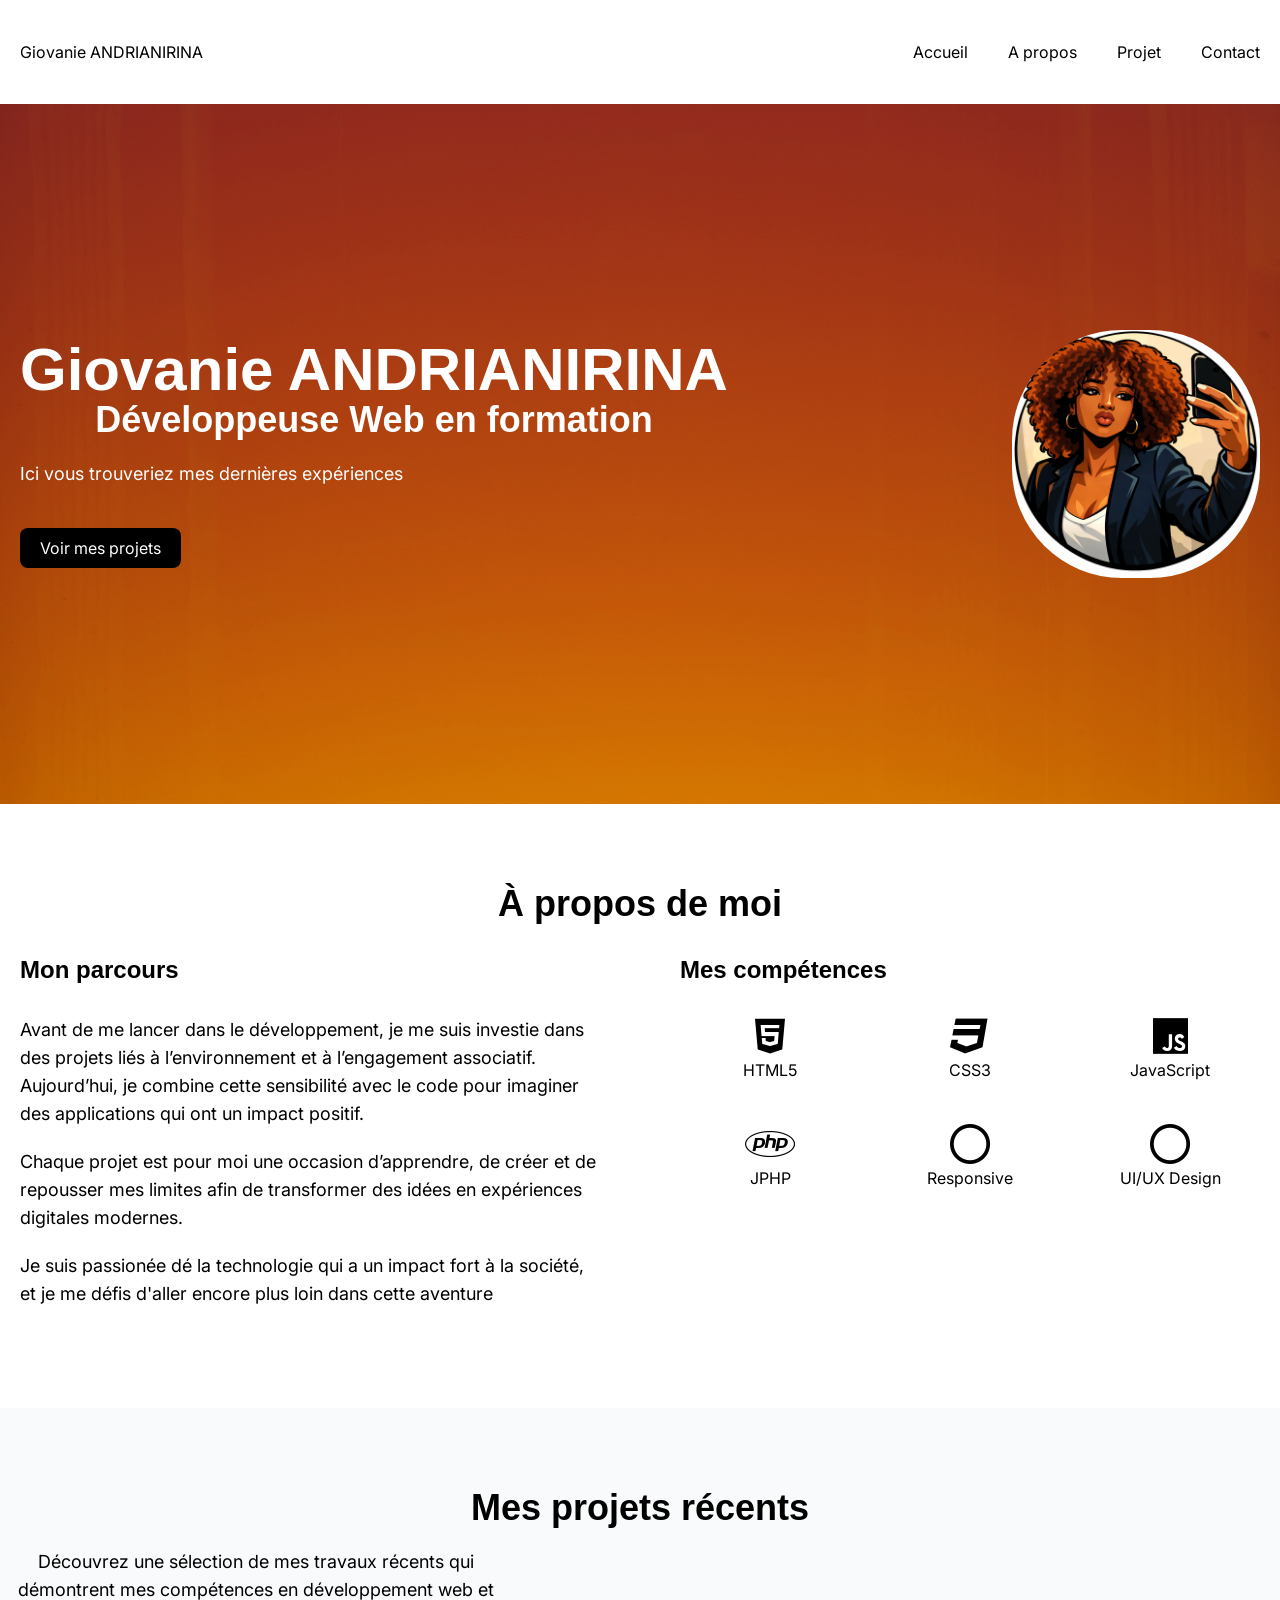
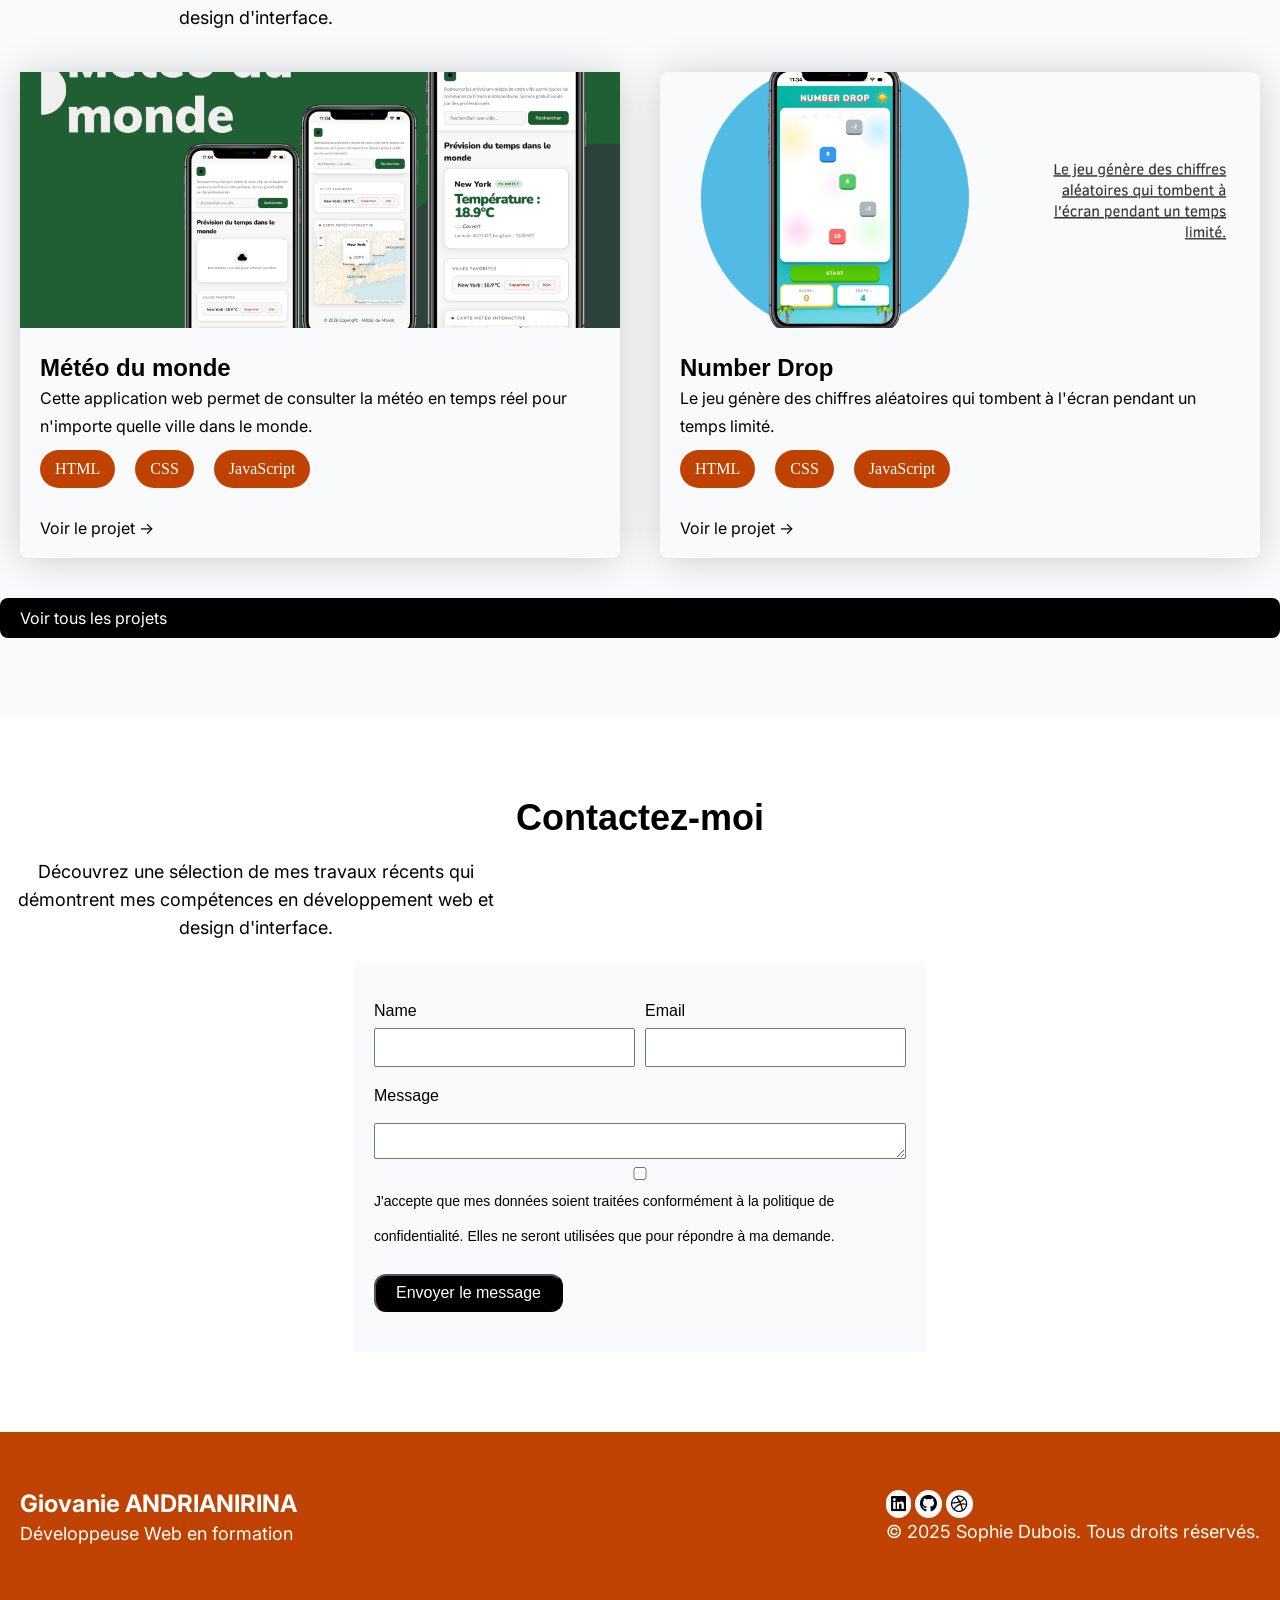
==== index.html @ 7229b782 "fix: done" ====
<!DOCTYPE html>
<html lang="en">
<head>
    <meta charset="UTF-8">
    <meta name="viewport" content="width=device-width, initial-scale=1.0">
    <title>Portfolio</title>
    <link rel="stylesheet" href="https://cdnjs.cloudflare.com/ajax/libs/font-awesome/6.5.0/css/all.min.css">
    <link rel="stylesheet" href="CSS/style.css">
    <link rel="preconnect" href="https://fonts.googleapis.com">
    <link rel="preconnect" href="https://fonts.gstatic.com" crossorigin>
    <link href="https://fonts.googleapis.com/css2?family=Archivo:ital,wght@0,100..900;1,100..900&family=Arimo:ital,wght@0,400..700;1,400..700&family=Crimson+Text:ital,wght@0,400;0,600;0,700;1,400;1,600;1,700&family=Inter:ital,opsz,wght@0,14..32,100..900;1,14..32,100..900&family=Montserrat:ital,wght@0,100..900;1,100..900&family=Open+Sans:ital,wght@0,300..800;1,300..800&family=Permanent+Marker&family=Prata&family=Raleway:ital,wght@0,100..900;1,100..900&family=Roboto+Mono:ital,wght@0,100..700;1,100..700&family=Roboto:ital,wght@0,100..900;1,100..900&family=Shrikhand&family=Supermercado+One&family=Zen+Dots&display=swap" rel="stylesheet">
</head>
<body>
    <header>
        <div>
            <a href="/">
                Giovanie ANDRIANIRINA
            </a>
            <nav>
                <ul>
                    <li><a href="#">Accueil</a></li>
                    <li><a href="#">A propos</a></li>
                    <li><a href="#">Projet</a></li>
                    <li><a href="#">Contact</a></li>
                </ul>
            </nav>
               <i id="burgerMenu" class="fa-solid fa-bars"></i>

        </div>

    </header>
    <main>
        <section id="section1">
            <div class="secdiv1">
                <div>
                    <h1>Giovanie ANDRIANIRINA</h1>
                    <h2>Développeuse Web en formation</h2>
                    <p>Ici vous trouveriez mes dernières expériences</p>
                    <a class="btn" href="#">Voir mes projets</a>
                </div>
                <img src="img/profilok.png" alt="profil">
            </div>
        </section>
        <section id="section2">
            <h2>À propos de moi</h2>
            <div class="divsec2">
                <div class="divsec200">
                    <h3>Mon parcours</h3>
                    <p>Avant de me lancer dans le développement, je me suis investie dans des projets liés à l’environnement et à l’engagement associatif. Aujourd’hui, je combine cette sensibilité avec le code pour imaginer des applications qui ont un impact positif. </p>

                    <p>Chaque projet est pour moi une occasion d’apprendre, de créer et de repousser mes limites afin de transformer des idées en expériences digitales modernes.</p>

                    <p>Je suis passionée dé la technologie qui a un impact fort à la société, et je me défis d'aller encore plus loin dans cette aventure</p>   
                </div>
                <div class="divsec22">

                    <h3>Mes compétences</h3>
                    <div class="divsec20">
                        <article>
                            <i class="fa-brands fa-html5"></i>
                            <p>HTML5</p>
                        </article>
                        <article>
                            <i class="fa-brands fa-css3"></i>
                            <p>CSS3</p>
                        </article>
                        <article>
                            <i class="fa-brands fa-js"></i>
                             <p>JavaScript</p>
                        </article>
                    </div>
                    <div class="divsec21">
                        <article>
                            <i class="fa-brands fa-php"></i>
                            <p>JPHP</p>
                        </article>
                        <article>
                              <i class="fa-regular fa-circle"></i>
                            <p>Responsive</p>
                        </article>
                        <article>
                            <i class="fa-regular fa-circle"></i>
                            <p>UI/UX Design</p>

                        </article>
                    </div>
                </div>

            </div>
        </section>
        <section id="section3">
            <div class="secdiv3">
                <h2>Mes projets récents</h2>
                <p class="psec">Découvrez une sélection de mes travaux récents qui démontrent mes
                compétences en développement web et design d'interface.</p>
                <div class="secdiv30">
    
                    <article>
                        <img src="img/meteo.png" alt="meteo">
                        <div>
                            <h3>Météo du monde</h3>
                            <p>Cette application web permet de consulter la météo en temps réel pour n'importe quelle ville dans le monde.</p>
                            <ul>
                                <li>HTML</li>
                                <li>CSS</li>
                                <li>JavaScript</li>
                            </ul>
                            <a href="#">Voir le projet →</a>
                        </div>
                    </article>
                    <article>
                        <img src="img/numb1-Photoroom.png" alt="numberDrop">
                        <div>
                            <h3>Number Drop</h3>
                            <p>Le jeu génère des chiffres aléatoires qui tombent à l'écran pendant un temps limité.</p>
                            <ul>
                                <li>HTML</li>
                                <li>CSS</li>
                                <li>JavaScript</li>
                            </ul>
                            <a href="#">Voir le projet →</a>
                        </div>
                    </article>
                    <!-- <article>
                        <img src="img/pokedex.png" alt="Pokedex">
                        <div>
                            <h3>Pokedex</h3>
                            <p>L’application permet d’ajouter des Pokémon et d’enregistrer les données localement dans un fichier .txt, avec lecture et écriture de fichiers.</p>
                            <ul>
                                <li>Python</li>
                                <li>TKinter</li>
                            </ul>
                            <a href="#">Voir le projet →</a>
                        </div>
                    </article>
                    <article>
                        <img src="img/Pokedex2-Photoroom.png" alt="Pokedex">
                        <div>
                            <h3>Pokedex</h3>
                            <p>L’application permet d’ajouter des Pokémon et d’enregistrer les données localement dans un fichier .txt, avec lecture et écriture de fichiers. </p>
                            <ul>
                                <li>Python</li>
                                <li>TKinter</li>
                            </ul>
                            <a href="#">Voir le projet →</a>
                        </div>
                    </article> -->
                </div>
                <a class="btn" href="#">Voir tous les projets</a>
            </div>
            
        </section>
        <section id="section4">
            <h2>Contactez-moi</h2>
             <p class="psec">Découvrez une sélection de mes travaux récents qui démontrent mes
                compétences en développement web et design d'interface.</p>
             <div class="div500">
                         <form action="#">
                            <div class="div501">
                                <div>
                                    <label for="text">Name</label> <br>
                                    <input type="text">
                                </div>
                                <div class="formAA">
                                    <label for="text">Email</label> <br>
                                    <input type="email">
                                </div>
                            </div>
                            <label for="text">Message</label> <br>
                          <textarea id="demande" name="message"></textarea>
                          <div class="check">
                              <input type="checkbox" id="rgbd">
                              <label for="rgpd">J'accepte que mes données soient traitées conformément à la politique de  
                              confidentialité. Elles ne seront utilisées que pour répondre à ma demande.</label>
  
                          </div>
                          <button class="submit">Envoyer le message</button>
                        </form>
    
                    </div>

        </section>
    </main>
    <footer>
        <div class="footerdiv">
            <div>
                <a href="/">
                    Giovanie ANDRIANIRINA
                </a>
                <p>Développeuse Web en formation</p>
                
            </div>
            <div>
                <div class="idiv">
                    <i class="fa-brands fa-linkedin"></i>
                    <i class="fa-brands fa-github"></i>
                    <i class="fa-brands fa-dribbble"></i>
                </div>
                <div>
                    <p>© 2025 Sophie Dubois. Tous droits réservés.</p>
                </div>
            </div>
        </div>    

    </footer>
</body>
</html>
---- CSS/style.css ----
*{
    margin: 0;
    scroll-behavior: smooth;
}

/* GENERALITE */
:root{
    --color1:#FFFFFF;
    --color2:#000000;
    --color3:#bf4200;
    --color4: #F9FAFB;
}
#burgerMenu{
    display: none;
}
a{
    text-decoration: none;
    color: var(--color2);
    
}
a:hover{
    color: var(--color3);
}
li{
    list-style: none;
}
p,a{
    font-family: "inter", sans-serif;

}
h1,h2,h3,label{
    font-family:"Playfair Display",sans-serif ;

}
label{
    font-size: 16px;
}
h1{
font-weight: 700;
font-style: Bold;
font-size: 60px;
line-height: 60px;
color: var(--color1);

}
h2{
font-weight: 700;
font-style: Bold;
font-size: 36px;
line-height: 40px;
text-align: center;

}
p{
    font-weight: 400;
    font-style: Regular;
    font-size: 18px;
    line-height: 28px;
}
i{
    font-size: 40px;
    /* padding-left: 20px; */
}
h3{
font-weight: 600;
font-style: SemiBold;
font-size: 24px;
line-height: 32px;

}
ul{
    padding-left: 0;
}
    .btn{
        color: var(--color1);
        background-color: var(--color2);
        padding: 10px;
        padding-left: 20px;
        padding-right: 20px;
        border-radius: 8px;
        display: block;
        place-self: center;
        margin-top: 20px;
        &:hover{
            background-color: var(--color1);
            color: var(--color2);
        }
    }
    .psec{
        padding-top: 20px;
        width: 40%;
        place-self: center;
        padding-bottom: 20px;
        text-align: center;
    }
         .submit{
                    display: inline-block;               
                    font-weight: 400;
                    font-style: Regular;
                    font-size: 16px;
                    line-height: 24px;
                    margin-top: 20px;
                    padding-top: 5px;
                    padding-bottom: 5px;
                    padding-left: 20px;
                    padding-right: 20px;  
                    background-color: var(--color2);
                    color: var(--color1);
                    place-self: flex-start;
                    border-radius: 12px;
                    &:hover {
                        background-color: var(--color3);
                        color: var(--color1);
                        }
                }
            
/* HEADER */
header{
    background-color: var(--color1);
      position: sticky;
        top:0;

    div{
        max-width: 1536px;
        margin: auto;
        height: 64px;
        display: flex;
        justify-content: space-between;
        overflow-x: hidden;
        align-items: center;
        padding: 20px;
        h2{
            color: var(--color1);
        }
        p{
                color: var(--color1);
        }

    }

    nav ul{
        display: flex;
        gap: 40px;
    }

}

/* SECTION 1 */
#section1{
    background-image:linear-gradient(rgba(36, 36, 178, 0.164), rgba(0, 0, 1, 0.091)),url(../img/pexels-enginakyurt-7415261.jpg);
    background-repeat: no-repeat;
    background-size: cover;
    width: 100%;
    height: 700px;
    align-content: center;

    .secdiv1{
        max-width: 1536px;
        margin: auto;
        display: flex;
        flex-wrap: wrap;
        justify-content: space-between;
        align-items: center;
        padding: 20px;
        h2{
            padding-bottom: 20px;
            color: var(--color1);
        }
        p{
            padding-bottom: 20px;
            color: var(--color1);
        }
        .btn{
            display: inline-block;
        }
        img{
            width: 248px;
            height: 248px;
            object-fit: cover;
            border-radius: 110px;
            border-color: var(--color1);

        }
    }
    
}

/* SECTION 2 */
#section2{
    max-width: 1536px;
    margin: auto;
    padding: 20px;
    padding-top: 80px;
    padding-bottom: 80px;
     h2{
        padding-bottom: 30px;
    }
     .divsec200{
        h3{
            padding-bottom: 30px;
        }
        p{
            padding-bottom: 20px;

        }
    }
}
.divsec2{
    display: grid;
    grid-template-columns: 1fr 1fr;
    gap: 80px;
    h3{
        padding-bottom: 30px;
    }
    .divsec20, .divsec21{
       display: grid;
       grid-template-columns: 1fr 1fr 1fr;
       gap: 20px;
       padding-bottom: 40px;
       article{
        text-align-last: center;
       }
         
         p{
            font-size: 16px;
      
        }
    }
}

/* SECTION 3 */
#section3{
    background-color: var(--color4);
    .secdiv3{
        max-width: 1536px;
        margin: auto;
        padding-top: 80px;
        padding-bottom: 80px;

    }

    
    .secdiv30{
        display: grid;
        grid-template-columns: 1fr 1fr;
        padding-top: 30px;
        gap: 40px;
        padding: 20px;
        article{
            background-color: var(--color4);
             /* height: 480px; */
            box-shadow: 0px 2px 40px -2px rgba(0, 0, 0, 20%);;
            border-radius: 8px;
            
            
            img{
                width: 100%; 
                height: 256px;
                object-fit: cover;
            }
            div{
                padding: 20px;
                p{
                    font-size: 16px;
                }
                ul{
                    display: flex;
                    flex-wrap: wrap;
                   gap: 20px;
                   margin-bottom: 30px;
                   margin-top: 10px;
                   
                   li{
                    border-radius: 25px;
                    background-color: var(--color3);
                    color: var(--color1);
                    padding: 10px;
                    padding-left: 15px;
                    padding-right: 15px;

                   }
                }
            }
        }

    }

}

/* SECTION4 */
#section4{
    max-width: 1536px;
    margin: auto;
    padding: 80px 0 ;
     .div500{
         form{
                background-color: var(--color4);
                padding: 40px 20px 40px 20px;
                max-width: 572px;
                margin: auto;
                display: grid;
                width: 100%;
                box-sizing: border-box;
                input{
                    width: 100%;
                    padding: 10px;
                    box-sizing: border-box;
                   margin-top: 8px;
                }
                .div501{
                   display: grid;
                   grid-template-columns: 1fr 1fr;
                    gap: 10px;
                    padding-bottom: 20px;
                }
                .check{
                    height: fit-content;
                    display: block;
    
                }
                .check label {
                    color:var(--color2);
                    font-size: 14px;
                    margin-bottom: 12px;
                    line-height: 35px;
                 }
            }
       
}}
/* FOOTER */
footer{
    background-color: var(--color3);
    height: 172px;
    align-content: center;
    .footerdiv{
        max-width:1536px ;
        margin: auto;
        display: flex;
        justify-content: space-between;
        align-items: center;
        padding: 20px;

        a{
        font-weight: 700;
        font-style: Bold;
        font-size: 24px;
        line-height: 32px;
        letter-spacing: 0%;
        color: var(--color1);

        }
        p{
            color: var(--color1);
        }
        .idiv{
            justify-self: end;
            i{
                font-size: 17.077499389648438px;
                border-color: var(--color3);
                background-color: var(--color4);
                padding: 5px;
                border-radius: 40px;
            }

        }

    }
}

/* RESPONSIVE PAGE 1 */
@media screen and (max-width:767px) {
    body{
        header{
            #burgerMenu{
                display: block;
                font-size: 20px;
            }
            nav ul{
                display: none;
            }

        }
        main{
            #section2{
                .divsec2{
                    display: grid;
                    grid-template-columns: 1fr;
                }

            }
        }
      

        
    }
}
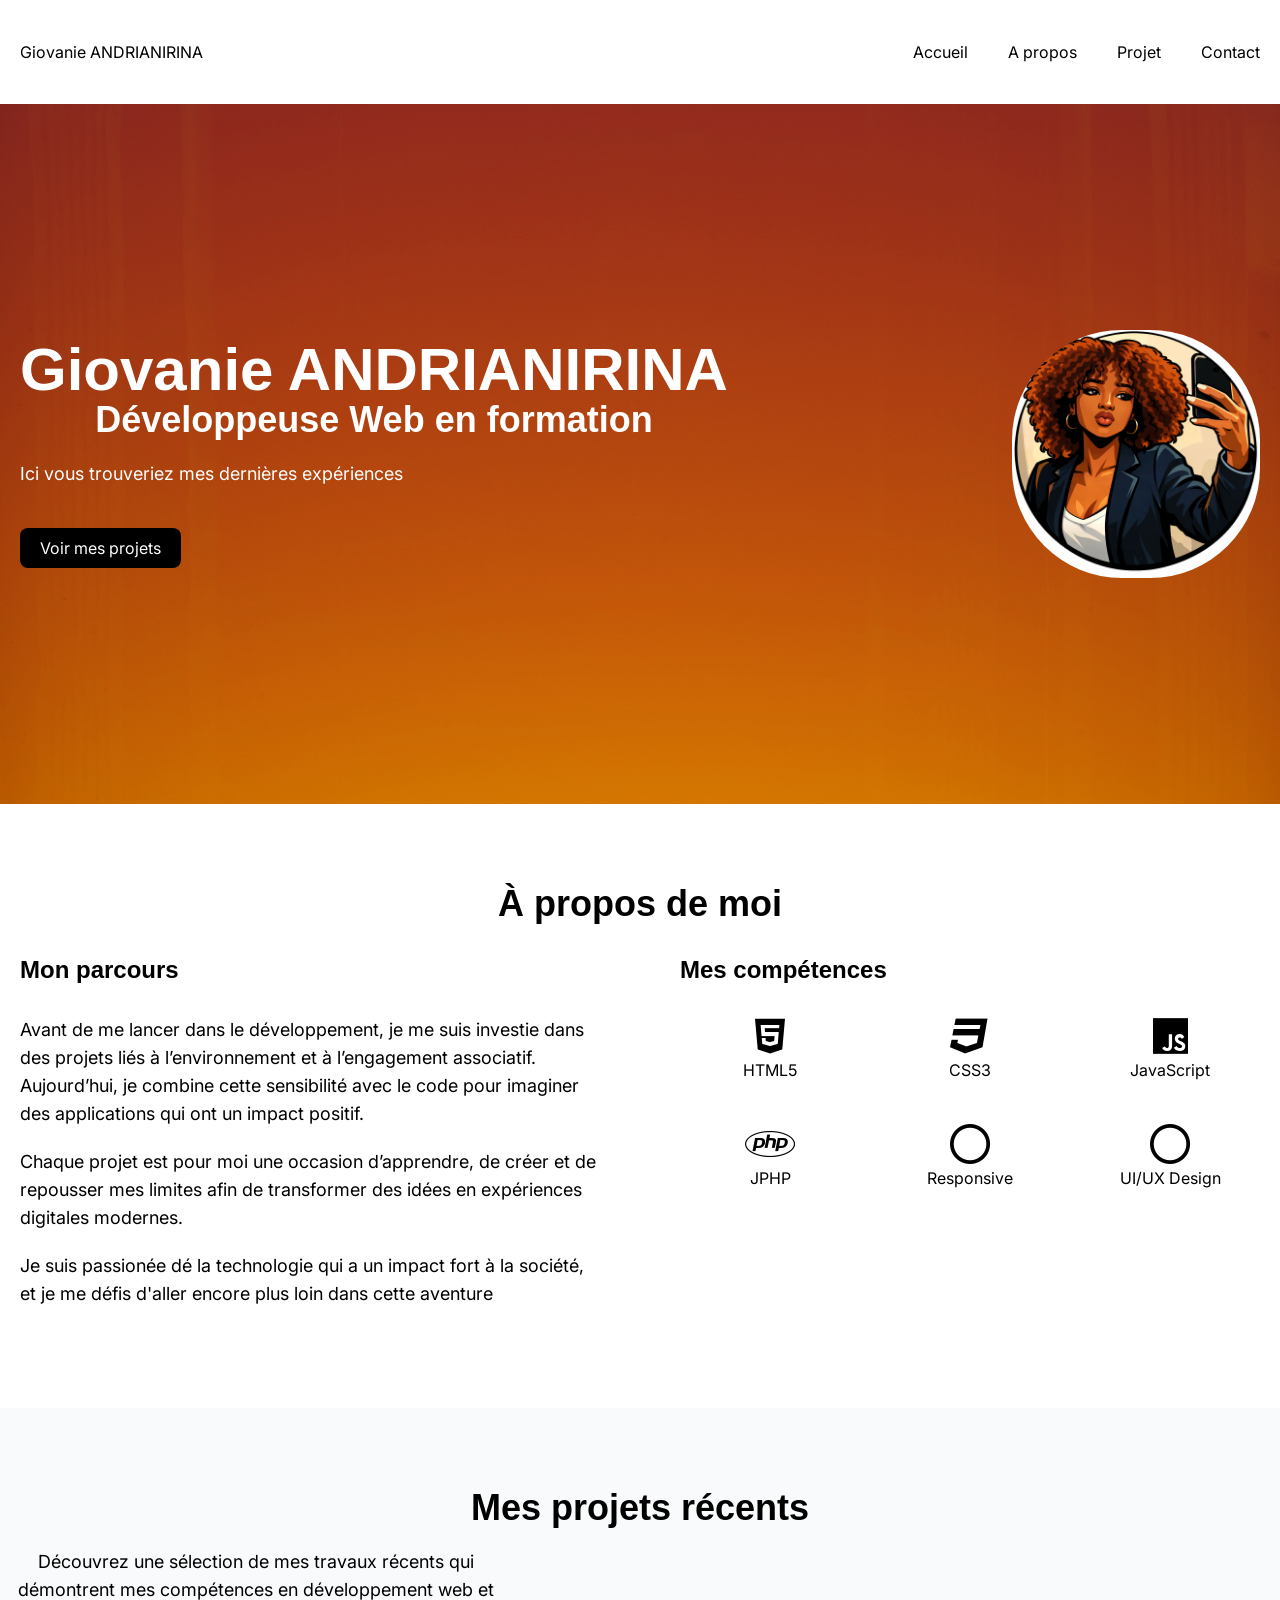
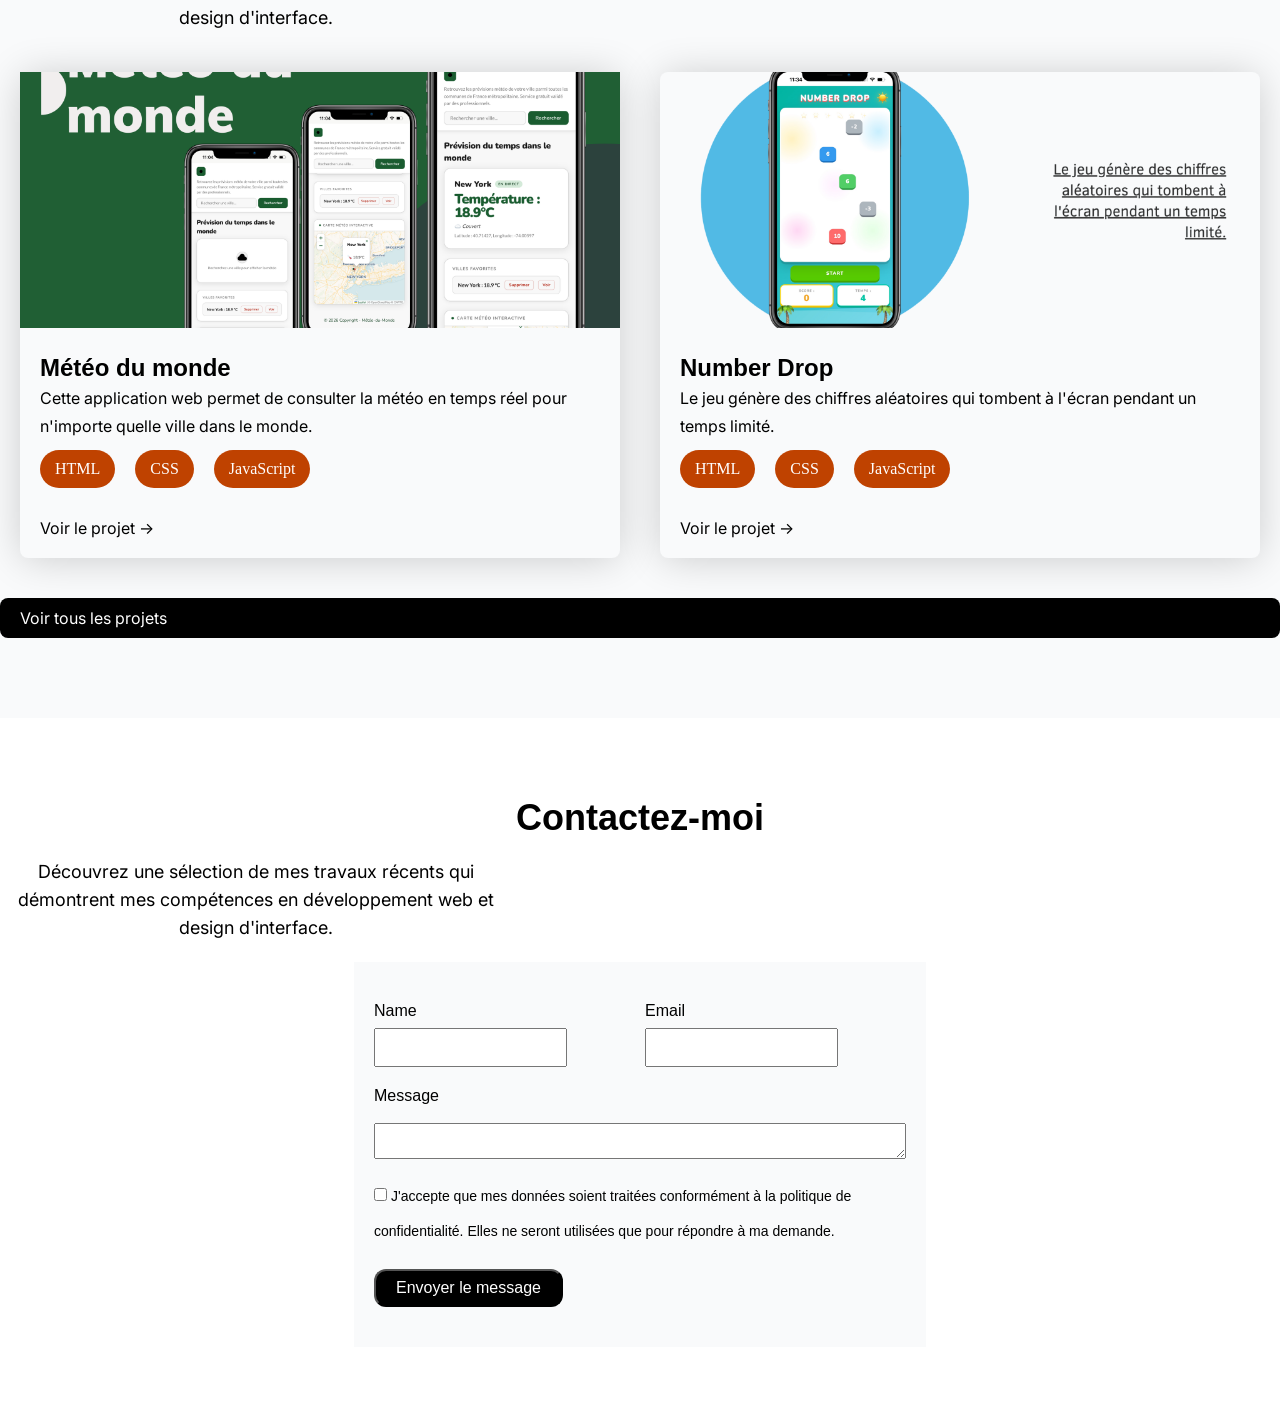
==== commit bc354804: "fix:done" ====
--- a/index.html
+++ b/index.html
@@ -18,10 +18,10 @@
             </a>
             <nav>
                 <ul>
-                    <li><a href="#">Accueil</a></li>
-                    <li><a href="#">A propos</a></li>
-                    <li><a href="#">Projet</a></li>
-                    <li><a href="#">Contact</a></li>
+                    <li><a href="/">Accueil</a></li>
+                    <li><a href="about.html">A propos</a></li>
+                    <li><a href="projects.html">Projet</a></li>
+                    <li><a href="contact.html">Contact</a></li>
                 </ul>
             </nav>
                <i id="burgerMenu" class="fa-solid fa-bars"></i>
@@ -181,27 +181,6 @@
 
         </section>
     </main>
-    <footer>
-        <div class="footerdiv">
-            <div>
-                <a href="/">
-                    Giovanie ANDRIANIRINA
-                </a>
-                <p>Développeuse Web en formation</p>
-                
-            </div>
-            <div>
-                <div class="idiv">
-                    <i class="fa-brands fa-linkedin"></i>
-                    <i class="fa-brands fa-github"></i>
-                    <i class="fa-brands fa-dribbble"></i>
-                </div>
-                <div>
-                    <p>© 2025 Sophie Dubois. Tous droits réservés.</p>
-                </div>
-            </div>
-        </div>    
-
-    </footer>
+    
 </body>
 </html>
--- a/CSS/style.css
+++ b/CSS/style.css
@@ -111,6 +111,7 @@
                     &:hover {
                         background-color: var(--color3);
                         color: var(--color1);
+                        border-color: var(--color3);
                         }
                 }
             
@@ -153,6 +154,7 @@
     width: 100%;
     height: 700px;
     align-content: center;
+    overflow-x: hidden;
 
     .secdiv1{
         max-width: 1536px;
@@ -192,6 +194,7 @@
     padding: 20px;
     padding-top: 80px;
     padding-bottom: 80px;
+    overflow-x: hidden;
      h2{
         padding-bottom: 30px;
     }
@@ -231,6 +234,7 @@
 /* SECTION 3 */
 #section3{
     background-color: var(--color4);
+    overflow-x: hidden;
     .secdiv3{
         max-width: 1536px;
         margin: auto;
@@ -292,6 +296,7 @@
     max-width: 1536px;
     margin: auto;
     padding: 80px 0 ;
+    overflow-x: hidden;
      .div500{
          form{
                 background-color: var(--color4);
@@ -302,7 +307,7 @@
                 width: 100%;
                 box-sizing: border-box;
                 input{
-                    width: 100%;
+                    width: auto;
                     padding: 10px;
                     box-sizing: border-box;
                    margin-top: 8px;
@@ -316,6 +321,7 @@
                 .check{
                     height: fit-content;
                     display: block;
+                    padding-top: 20px;
     
                 }
                 .check label {
@@ -338,9 +344,10 @@
         display: flex;
         justify-content: space-between;
         align-items: center;
+        flex-wrap: wrap;
         padding: 20px;
 
-        a{
+        .logo{
         font-weight: 700;
         font-style: Bold;
         font-size: 24px;
@@ -354,7 +361,7 @@
         }
         .idiv{
             justify-self: end;
-            i{
+            a > i{
                 font-size: 17.077499389648438px;
                 border-color: var(--color3);
                 background-color: var(--color4);
@@ -369,7 +376,7 @@
 
 /* RESPONSIVE PAGE 1 */
 @media screen and (max-width:767px) {
-    body{
+    
         header{
             #burgerMenu{
                 display: block;
@@ -380,17 +387,58 @@
             }
 
         }
-        main{
-            #section2{
-                .divsec2{
+        
+               #section2 .divsec2{
+                    display: grid;
+                    grid-template-columns: 1fr ;
+                }
+                #section3 {
+                    padding: 0;
+                    .secdiv30{
+                        padding: 0;
+                        display: grid;
+                        grid-template-columns: 1fr ;
+                    
+
+
+                }
+                 h2{
+                    padding: 20px;
+                    justify-self: start;
+                }
+                .psec{
+                    padding: 20px;
+                    width: 90%; 
+                    text-align: justify;
+
+                }
+                .btn{
+                    margin-top: 50px;
+                }
+                }
+                #section4{
+                    h2{
+                        padding: 20px;
+                        justify-self: start;
+                    }
+                .psec{
+                    padding: 20px;
+                    width: 90%; 
+                    text-align: justify;
+                    
+                }
+                
+                .div501{
                     display: grid;
                     grid-template-columns: 1fr;
                 }
-
-            }
-        }
-      
-
-        
-    }
-}+                
+                
+                
+                
+            }
+            .footerdiv{
+                display: grid;
+                grid-template-columns: 1fr;
+            }
+        }
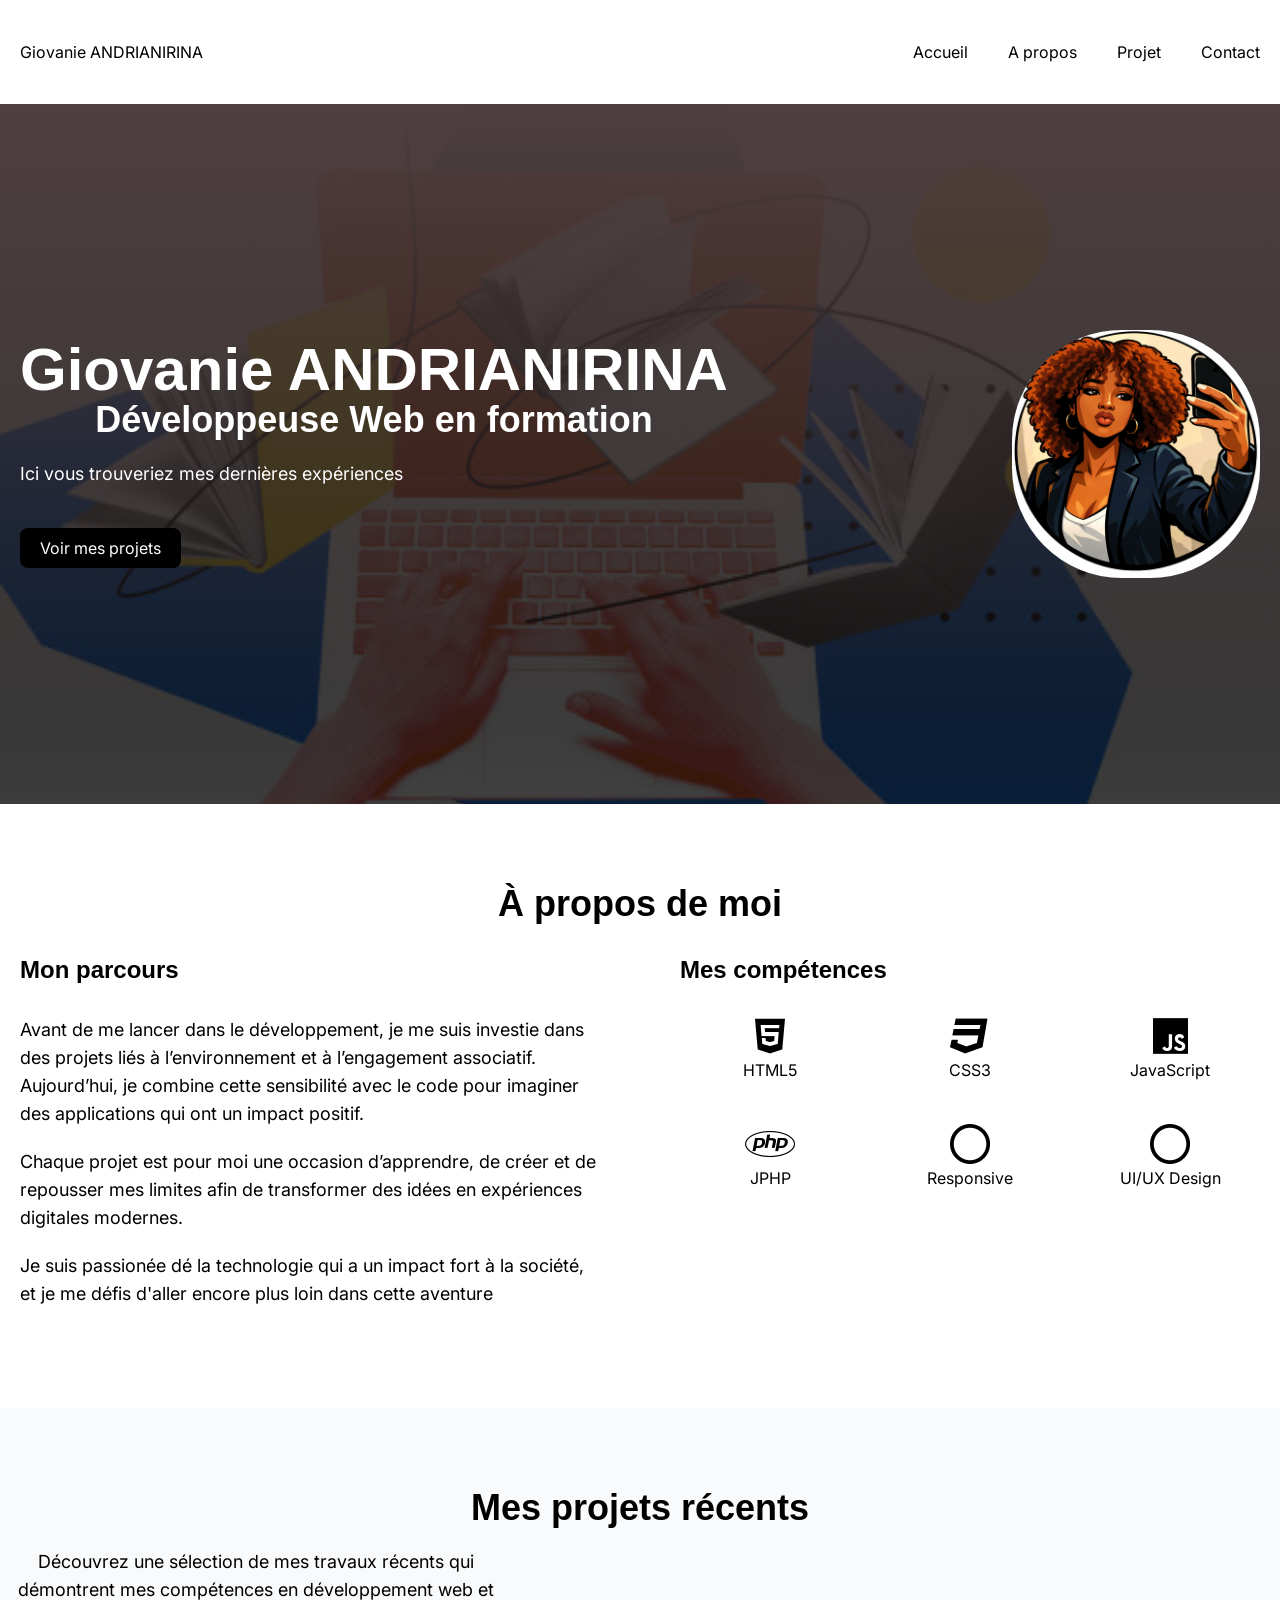
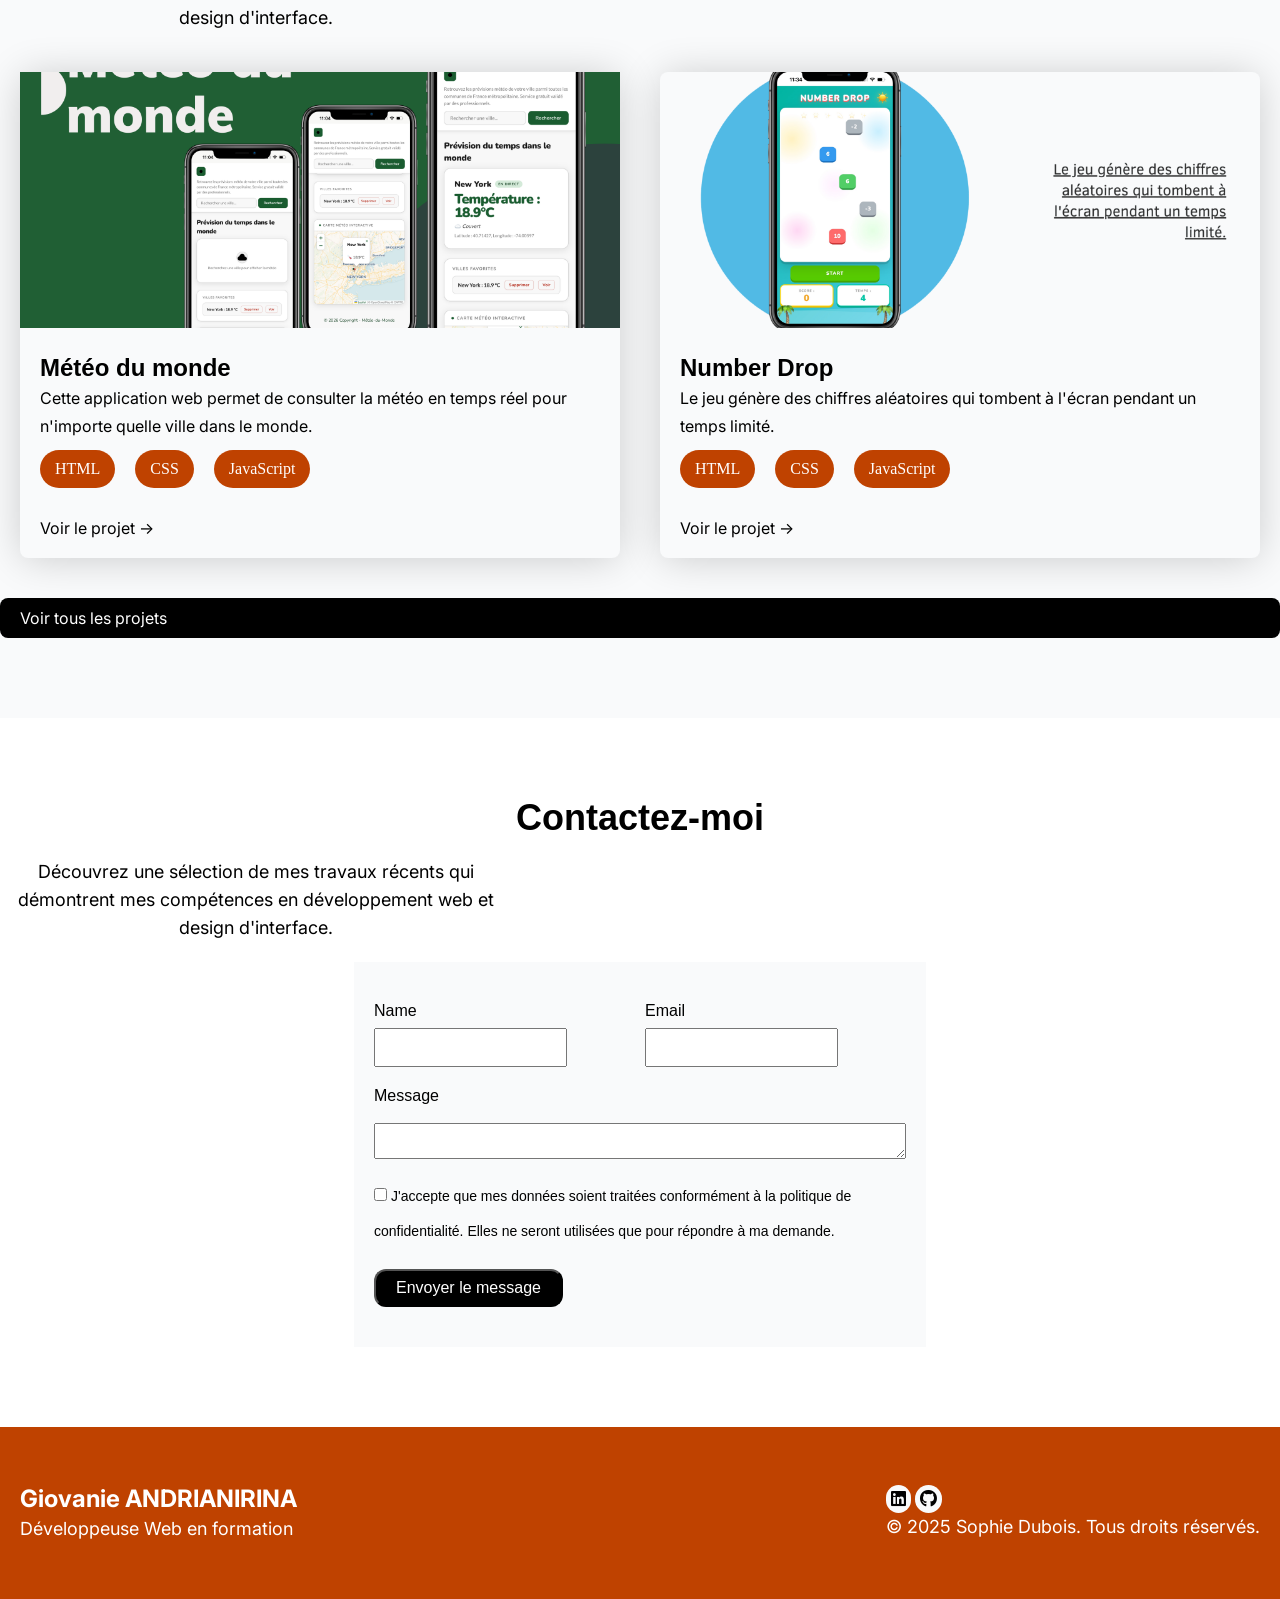
==== commit db144fe9: "fix:page2" ====
--- a/index.html
+++ b/index.html
@@ -181,6 +181,26 @@
 
         </section>
     </main>
-    
+      <footer>
+        <div class="footerdiv">
+            <div>
+                <a class="logo" href="/">
+                    Giovanie ANDRIANIRINA
+                </a>
+                <p>Développeuse Web en formation</p>
+                
+            </div>
+            <div>
+                <div class="idiv">
+                   <a href="https://www.linkedin.com/in/giovanie-andrianirina-7b397926a/"><i class="fa-brands fa-linkedin"></i></a> 
+                   <a href="https://github.com/Jojo123850"> <i class="fa-brands fa-github"></i></a>  
+                </div>
+                <div>
+                    <p>© 2025 Sophie Dubois. Tous droits réservés.</p>
+                </div>
+            </div>
+        </div>    
+
+    </footer>
 </body>
 </html>
--- a/CSS/style.css
+++ b/CSS/style.css
@@ -120,6 +120,7 @@
     background-color: var(--color1);
       position: sticky;
         top:0;
+        z-index: 8;
 
     div{
         max-width: 1536px;
@@ -148,7 +149,7 @@
 
 /* SECTION 1 */
 #section1{
-    background-image:linear-gradient(rgba(36, 36, 178, 0.164), rgba(0, 0, 1, 0.091)),url(../img/pexels-enginakyurt-7415261.jpg);
+background-image:linear-gradient(color(display-p3 0.3 0.25 0.25), rgb(1 1 1 / 75%)), url(../img/onessaie.jpg);
     background-repeat: no-repeat;
     background-size: cover;
     width: 100%;
@@ -158,7 +159,7 @@
 
     .secdiv1{
         max-width: 1536px;
-        margin: auto;
+margin: auto;
         display: flex;
         flex-wrap: wrap;
         justify-content: space-between;
@@ -441,4 +442,66 @@
                 display: grid;
                 grid-template-columns: 1fr;
             }
-        }+        }
+
+/* PAGE 2 */
+#sec1page2{
+    background-image: linear-gradient(color(display-p3 0.3 0.25 0.25), rgb(1 1 1 / 75%)), url(../img/onessaie.jpg);
+    background-repeat: no-repeat;
+    background-size: cover;
+    width: 100%;
+    height: 700px;
+    align-content: center;
+    overflow-x: hidden;
+    div{
+        max-width: 1536px;
+        margin: auto;
+
+        h1{
+            position: absolute;
+            font-size: 80px;
+            /* width: 100%; */
+            text-align: center;
+            /* z-index: -1; */
+        }
+        img{
+            position: relative;
+            width: 40%;
+            height:60%;
+            object-fit: cover;
+            transform: translateX(500px);
+            position: sticky;
+            top: 0;
+            z-index: 10;
+        }
+    }
+
+}
+/* SECTION 2 PAGE 2 */
+#sec2page2{
+    max-width: 1536px;
+    margin: auto;
+    padding: 20px;
+    padding-top: 80px;
+    padding-bottom: 80px;
+    p{
+        font-size: 16px;
+        padding-top: 60px;
+        text-align: justify;
+    }
+    div{
+  display: flex;
+  justify-content: space-between;
+  padding-top: 40px;
+        p{
+            width: 80%;
+        }
+        img{
+            object-fit: cover;
+            width: 30%;
+            /* height: 30%; */
+            box-shadow: 0px 2px 40px -2px rgba(0, 0, 0, 20%);;
+
+        }
+    }
+}
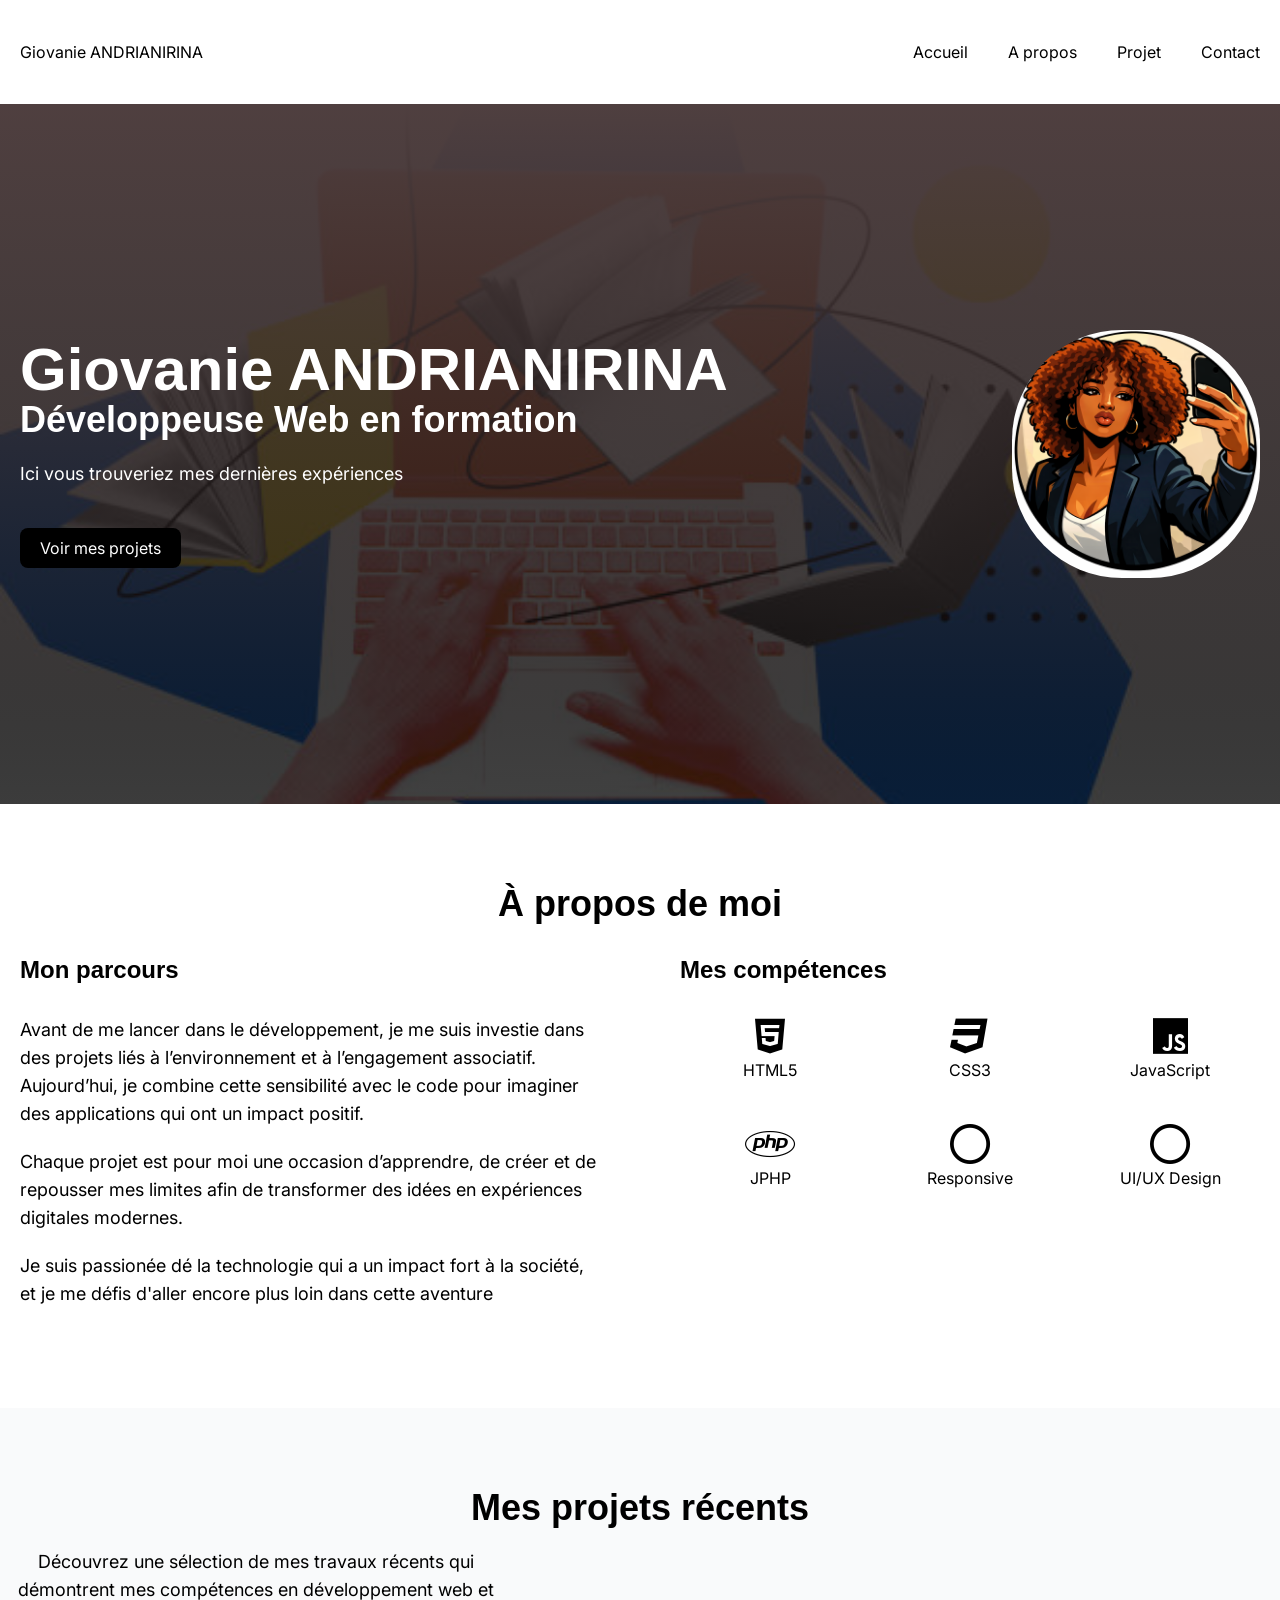
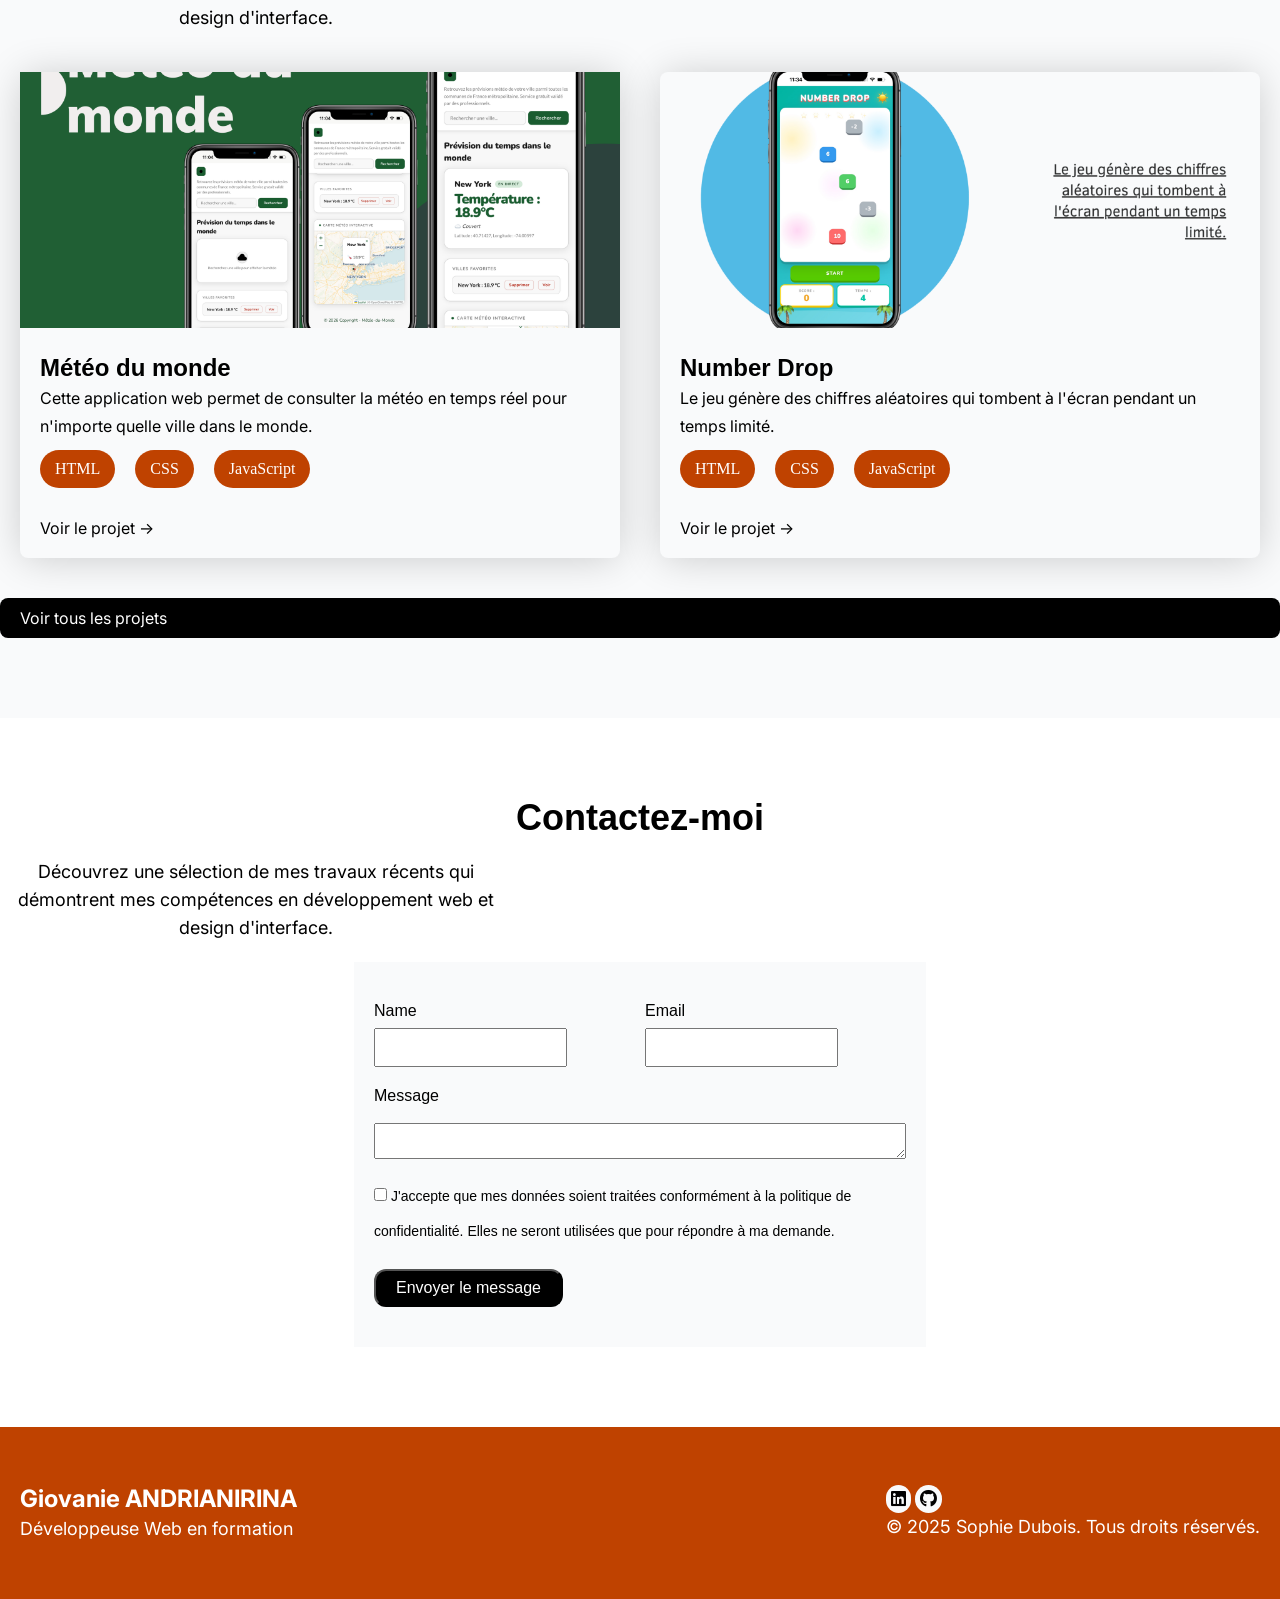
==== commit cd3be425: "fix:page3done" ====
--- a/index.html
+++ b/index.html
@@ -34,7 +34,7 @@
             <div class="secdiv1">
                 <div>
                     <h1>Giovanie ANDRIANIRINA</h1>
-                    <h2>Développeuse Web en formation</h2>
+                    <h2 class="hsec1">Développeuse Web en formation</h2>
                     <p>Ici vous trouveriez mes dernières expériences</p>
                     <a class="btn" href="#">Voir mes projets</a>
                 </div>
--- a/CSS/style.css
+++ b/CSS/style.css
@@ -23,6 +23,9 @@
 }
 li{
     list-style: none;
+}
+ul{
+    padding-left: 0;
 }
 p,a{
     font-family: "inter", sans-serif;
@@ -148,7 +151,7 @@
 }
 
 /* SECTION 1 */
-#section1{
+#section1,#sec1page4{
 background-image:linear-gradient(color(display-p3 0.3 0.25 0.25), rgb(1 1 1 / 75%)), url(../img/onessaie.jpg);
     background-repeat: no-repeat;
     background-size: cover;
@@ -168,6 +171,7 @@
         h2{
             padding-bottom: 20px;
             color: var(--color1);
+            text-align: start;
         }
         p{
             padding-bottom: 20px;
@@ -254,7 +258,7 @@
         article{
             background-color: var(--color4);
              /* height: 480px; */
-            box-shadow: 0px 2px 40px -2px rgba(0, 0, 0, 20%);;
+            box-shadow: 0px 2px 40px -2px rgba(0, 0, 0, 20%);
             border-radius: 8px;
             
             
@@ -504,4 +508,84 @@
 
         }
     }
+}
+#sec3page2{
+    max-width: 1536px;
+    margin: auto;
+    padding: 10px;
+    padding-bottom: 80px;
+    .artpage2{
+    display: grid;
+    grid-template-columns: 1fr 1fr;
+    align-items: center;
+    margin-top: 30px;
+    gap: 30px;
+    animation: 0.8s ease 0.3s 1 normal both running fadeUp;
+
+    article{
+        border-color: var(--color3);
+        background-color: var(--color4);
+        padding: 40px 20px 40px 20px;
+
+    }
+
+
+    p{
+        font-size: 16px;
+    }
+    }
+
+}
+#sec4page2{
+    max-width: 1536px;
+    margin: auto;
+    .artpage2{
+        display: grid;
+        grid-template-columns: 1fr 1fr 1fr;
+        gap: 40px;
+        article{
+            background-color: var(--color4);
+            box-shadow: 0px 2px 40px -2px rgba(0, 0, 0, 20%);
+            /* padding: 40px 20px 40px 20px; */
+            margin-top: 40px;
+            border-radius: 8px;
+            height: 70%;
+            img{
+                width: 100%;
+                object-fit: cover;
+                height: 40%;
+            }
+            h3{
+                padding-top: 20px;
+                padding-left: 20px;
+            }
+            ul{
+                padding-top: 20px;
+                padding-left: 20px;
+            }
+            
+        }
+    }
+}
+
+/* PAGE 3 */
+#sec1page4{
+    margin-bottom: 80px;
+    div{
+        text-align: center;
+        p{
+            padding-top: 20px;
+            color: var(--color1);
+        }
+    }
+    
+}
+#section3{
+    .hsec3{
+        padding-top: 80px;
+    }
+    .psec3{
+        padding-top: 40px;
+        text-align: center;
+    }
 }
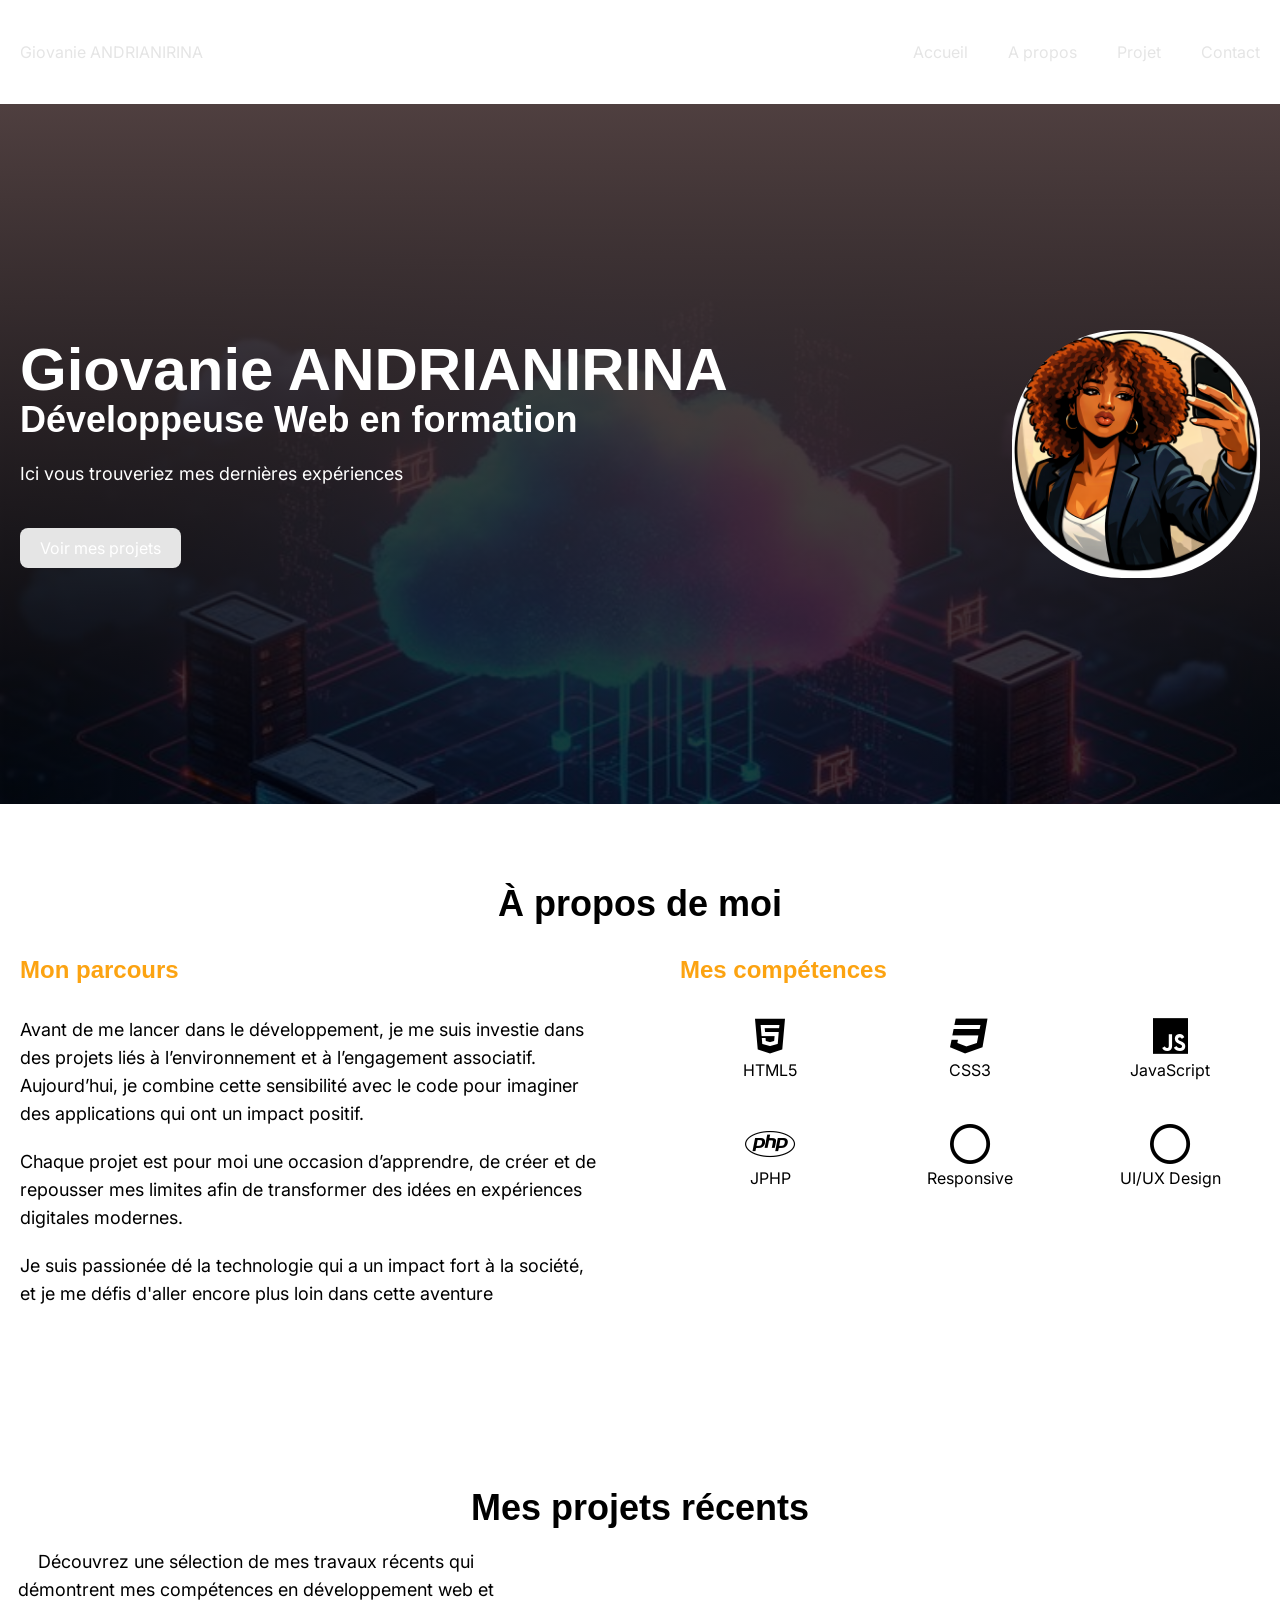
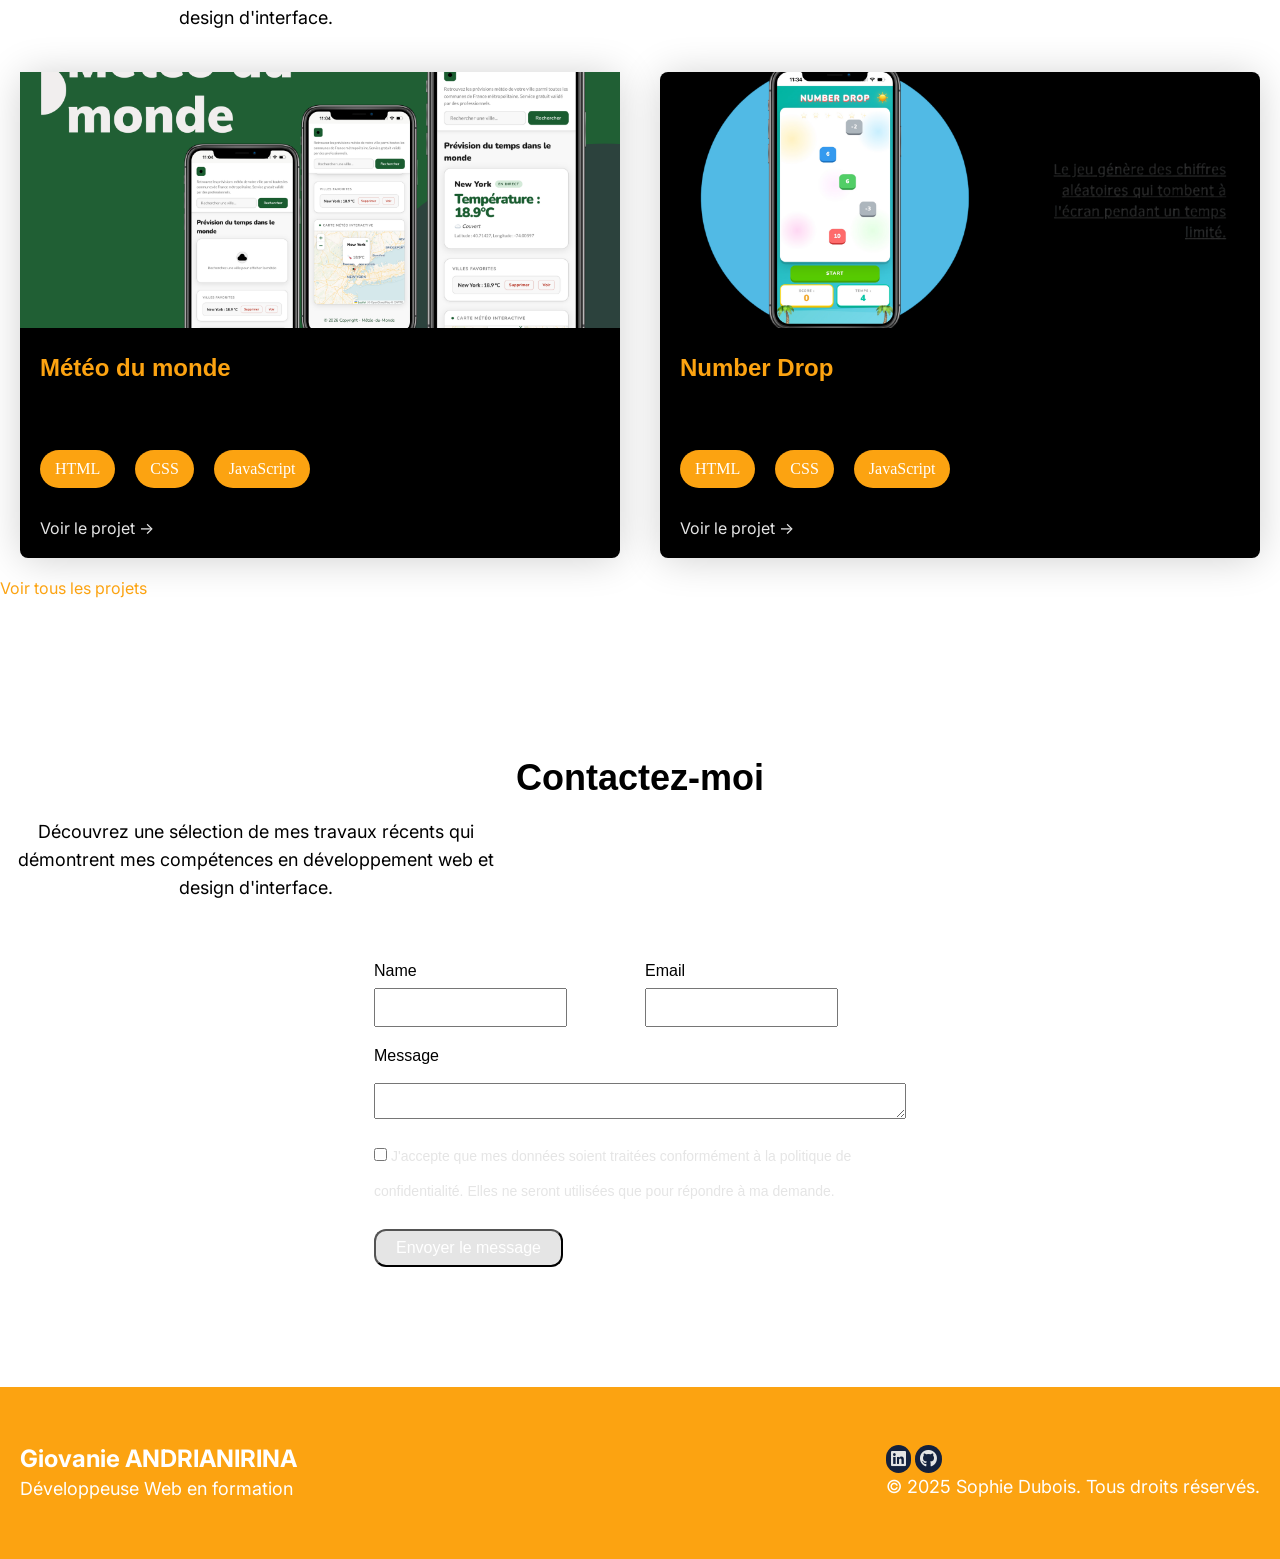
==== commit d75c92fd: "fix:done" ====
--- a/index.html
+++ b/index.html
@@ -35,7 +35,7 @@
                 <div>
                     <h1>Giovanie ANDRIANIRINA</h1>
                     <h2 class="hsec1">Développeuse Web en formation</h2>
-                    <p>Ici vous trouveriez mes dernières expériences</p>
+                    <p class="psec1">Ici vous trouveriez mes dernières expériences</p>
                     <a class="btn" href="#">Voir mes projets</a>
                 </div>
                 <img src="img/profilok.png" alt="profil">
@@ -146,7 +146,7 @@
                         </div>
                     </article> -->
                 </div>
-                <a class="btn" href="#">Voir tous les projets</a>
+                <a class="btn1" href="#">Voir tous les projets</a>
             </div>
             
         </section>
--- a/CSS/style.css
+++ b/CSS/style.css
@@ -4,15 +4,43 @@
 }
 
 /* GENERALITE */
-:root{
+/* :root{
     --color1:#FFFFFF;
     --color2:#000000;
     --color3:#bf4200;
     --color4: #F9FAFB;
+} */
+ /* :root {
+    --color1: #FAFAF7;
+    --color2: #1C2B1E;
+    --color3: #3A7D44;
+    --color4: #F0F4F0;
+} */
+ /* :root {
+    --color1: #FDFBFF;
+    --color2: #1A0F2E;
+    --color3: #7C3AED;
+    --color4: #F3EFFF;
+} */
+/* :root {
+    --color1: #F5D1BE;
+    --color2: #6667AB;
+    --color4: #7B337E;
+  --color3: #FDF3EB;
+    /* --color5: #210633; */
+
+:root {
+    --color1: #FFFFFF;
+    --color2: #E5E5E5;
+    --color3: #FCA311;
+    --color4: #14213D;
+    --color5: #000000;
+    --color6:#DB8084;
 }
 #burgerMenu{
     display: none;
 }
+
 a{
     text-decoration: none;
     color: var(--color2);
@@ -35,6 +63,10 @@
     font-family:"Playfair Display",sans-serif ;
 
 }
+h3, .btn1{
+    color: var(--color3);
+}
+
 label{
     font-size: 16px;
 }
@@ -135,7 +167,7 @@
         align-items: center;
         padding: 20px;
         h2{
-            color: var(--color1);
+            color: var(--color2);
         }
         p{
                 color: var(--color1);
@@ -152,7 +184,7 @@
 
 /* SECTION 1 */
 #section1,#sec1page4{
-background-image:linear-gradient(color(display-p3 0.3 0.25 0.25), rgb(1 1 1 / 75%)), url(../img/onessaie.jpg);
+background-image:linear-gradient(color(display-p3 0.3 0.25 0.25), rgb(1 1 1 / 75%)), url(../img/thème.jpg);
     background-repeat: no-repeat;
     background-size: cover;
     width: 100%;
@@ -209,6 +241,7 @@
         }
         p{
             padding-bottom: 20px;
+            color: var(--color5);
 
         }
     }
@@ -238,7 +271,7 @@
 
 /* SECTION 3 */
 #section3{
-    background-color: var(--color4);
+    background-color: var(--color1);
     overflow-x: hidden;
     .secdiv3{
         max-width: 1536px;
@@ -256,7 +289,7 @@
         gap: 40px;
         padding: 20px;
         article{
-            background-color: var(--color4);
+            background-color: var(--color5);
              /* height: 480px; */
             box-shadow: 0px 2px 40px -2px rgba(0, 0, 0, 20%);
             border-radius: 8px;
@@ -304,7 +337,7 @@
     overflow-x: hidden;
      .div500{
          form{
-                background-color: var(--color4);
+                background-color: var(--color1);
                 padding: 40px 20px 40px 20px;
                 max-width: 572px;
                 margin: auto;
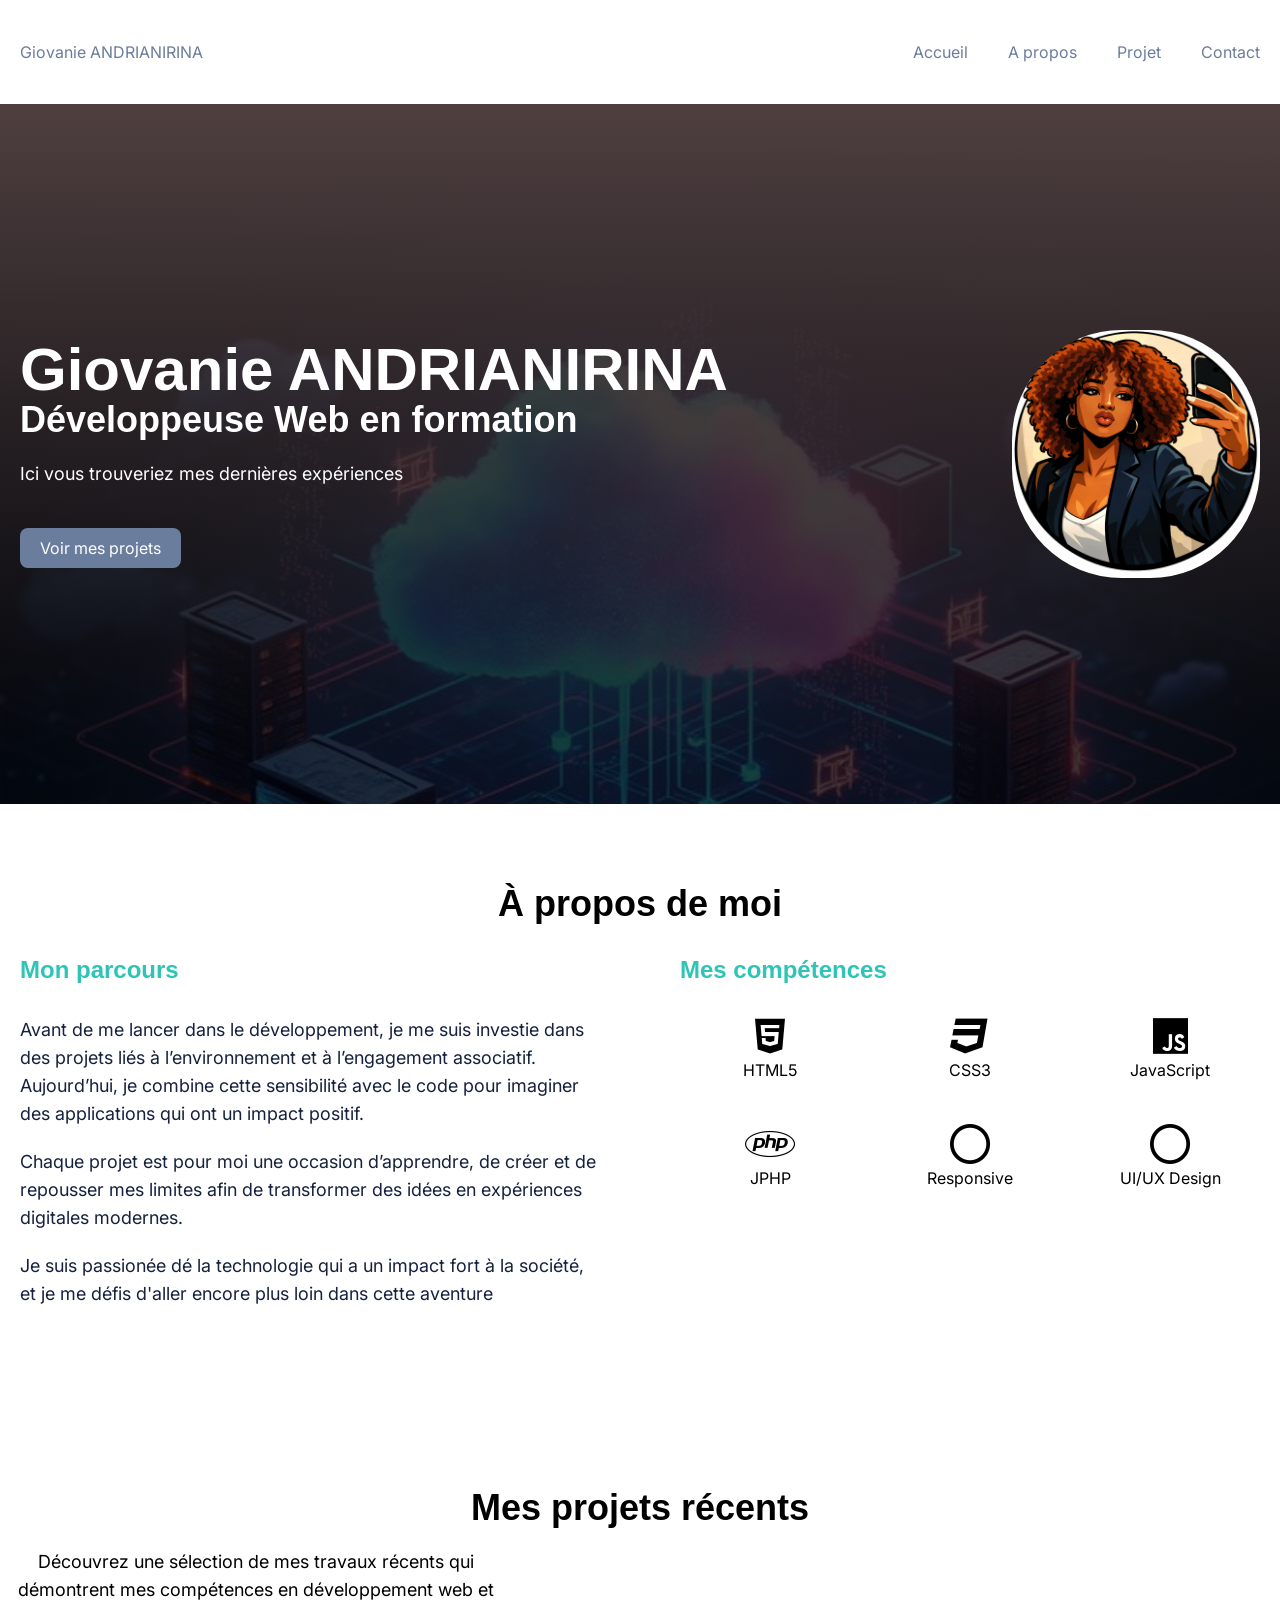
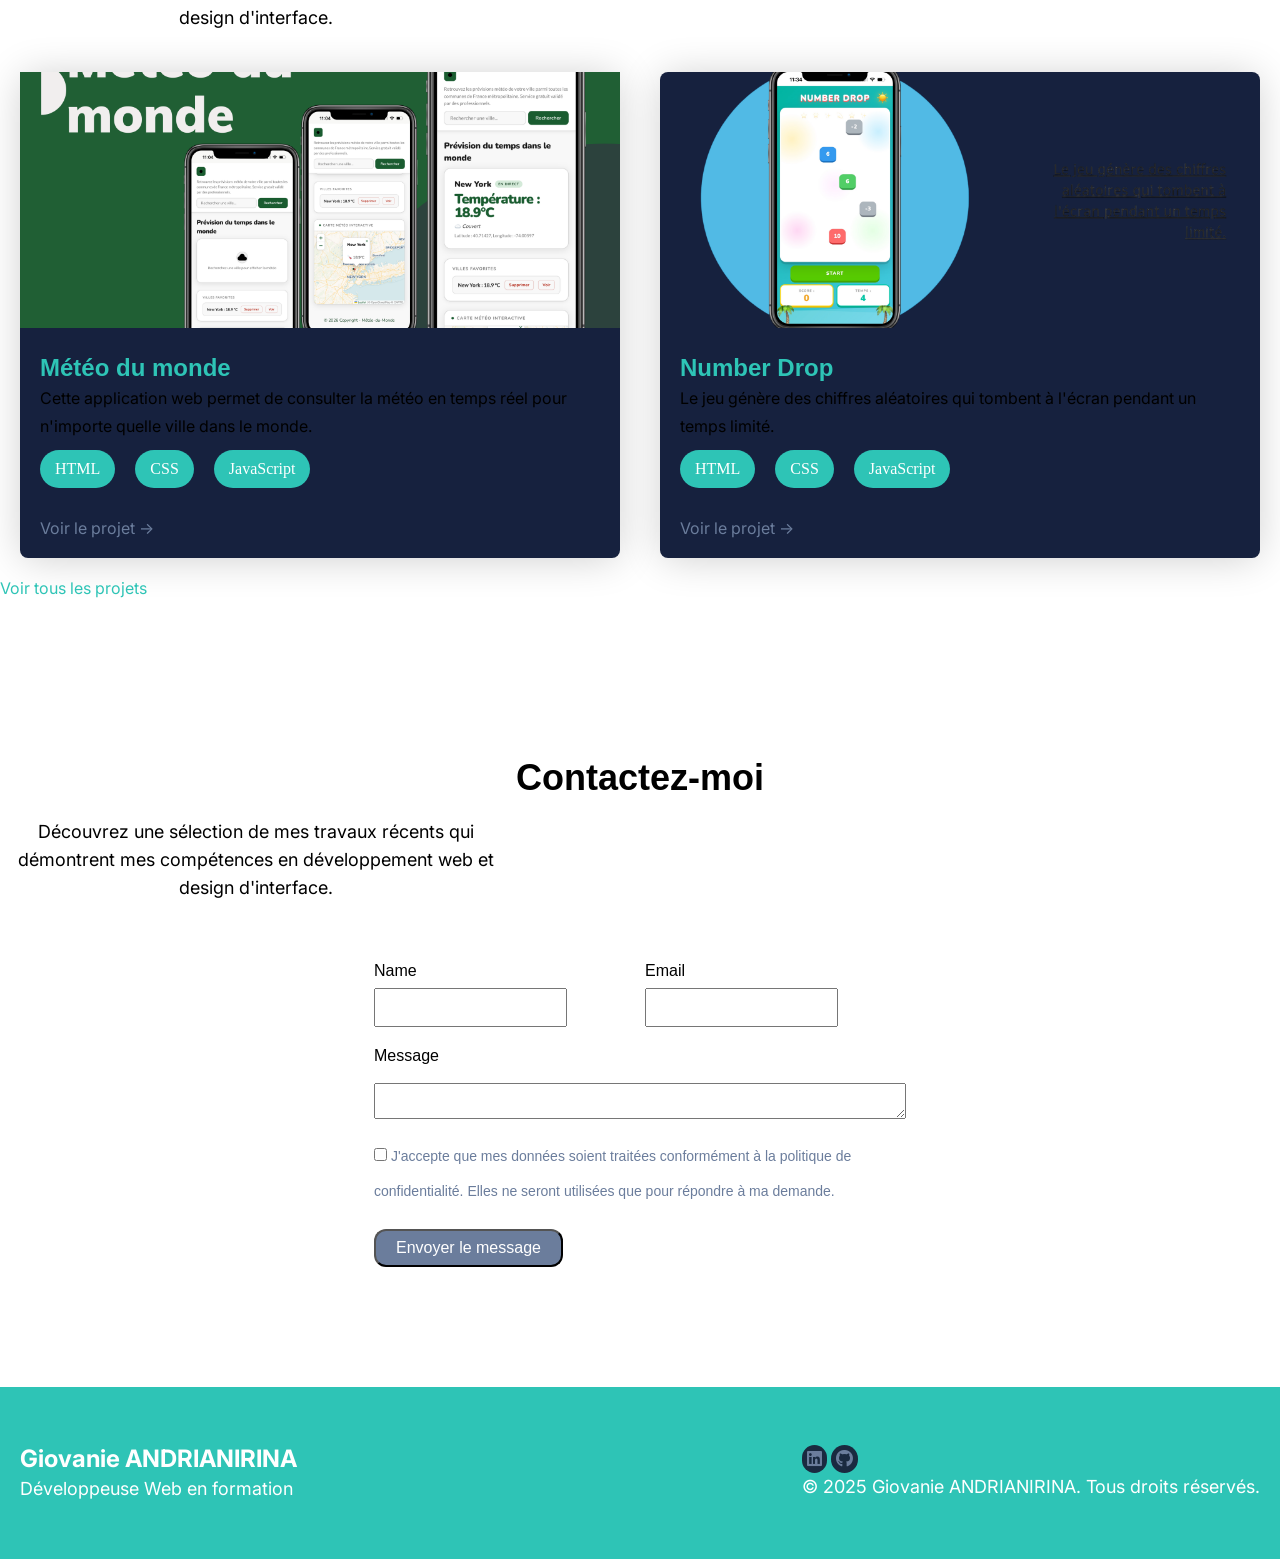
==== commit 65ccedae: "fix: stylisation" ====
--- a/index.html
+++ b/index.html
@@ -196,11 +196,11 @@
                    <a href="https://github.com/Jojo123850"> <i class="fa-brands fa-github"></i></a>  
                 </div>
                 <div>
-                    <p>© 2025 Sophie Dubois. Tous droits réservés.</p>
+                    <p>© 2025 Giovanie ANDRIANIRINA. Tous droits réservés.</p>
                 </div>
             </div>
         </div>    
 
     </footer>
 </body>
-</html>+</html>
--- a/CSS/style.css
+++ b/CSS/style.css
@@ -1,41 +1,16 @@
-*{
+ *{
     margin: 0;
     scroll-behavior: smooth;
 }
 
 /* GENERALITE */
-/* :root{
-    --color1:#FFFFFF;
-    --color2:#000000;
-    --color3:#bf4200;
-    --color4: #F9FAFB;
-} */
- /* :root {
-    --color1: #FAFAF7;
-    --color2: #1C2B1E;
-    --color3: #3A7D44;
-    --color4: #F0F4F0;
-} */
- /* :root {
-    --color1: #FDFBFF;
-    --color2: #1A0F2E;
-    --color3: #7C3AED;
-    --color4: #F3EFFF;
-} */
-/* :root {
-    --color1: #F5D1BE;
-    --color2: #6667AB;
-    --color4: #7B337E;
-  --color3: #FDF3EB;
-    /* --color5: #210633; */
 
 :root {
-    --color1: #FFFFFF;
-    --color2: #E5E5E5;
-    --color3: #FCA311;
-    --color4: #14213D;
-    --color5: #000000;
-    --color6:#DB8084;
+--color1: #FFFFFF  ; 
+--color2: #6B7D9C   ;
+--color3: #2EC4B6   ;
+--color4: #1A2A40   ;
+--color5: #16213E   ;
 }
 #burgerMenu{
     display: none;
@@ -621,4 +596,6 @@
         padding-top: 40px;
         text-align: center;
     }
-}+} 
+
+
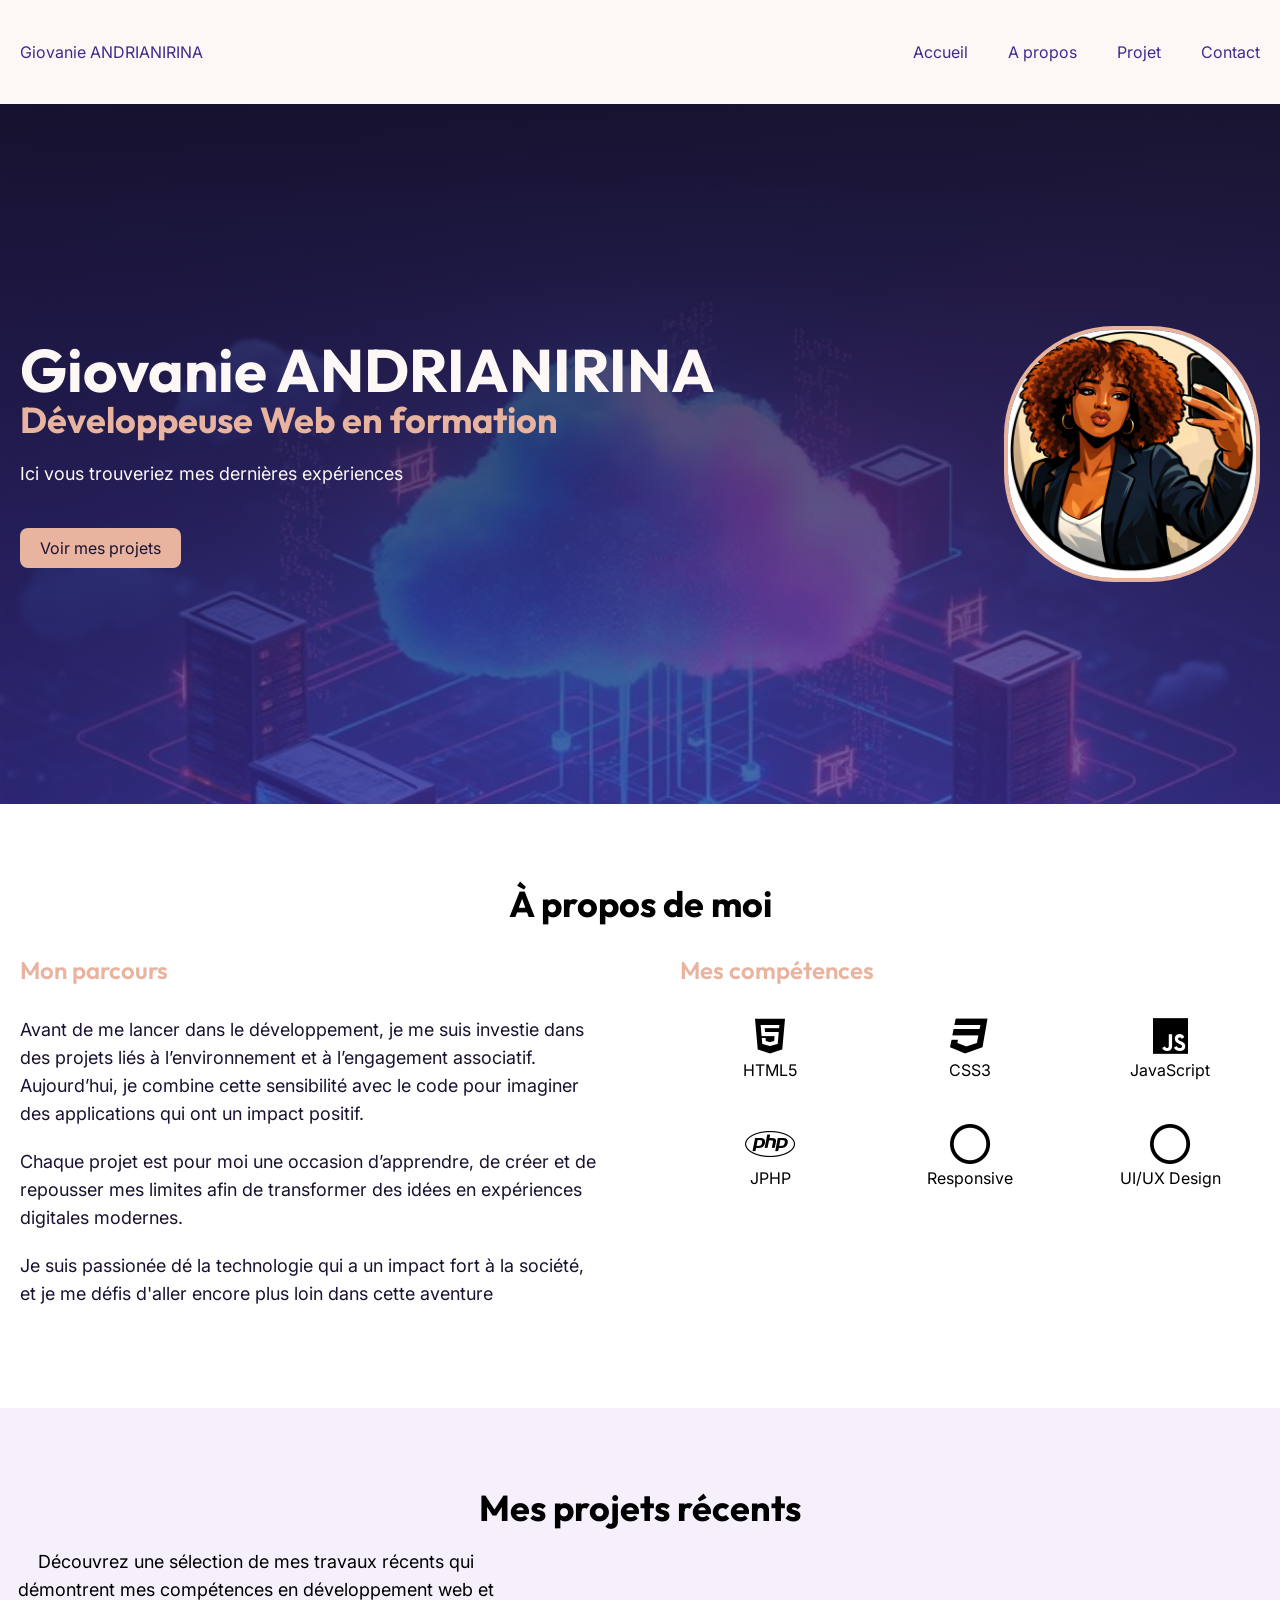
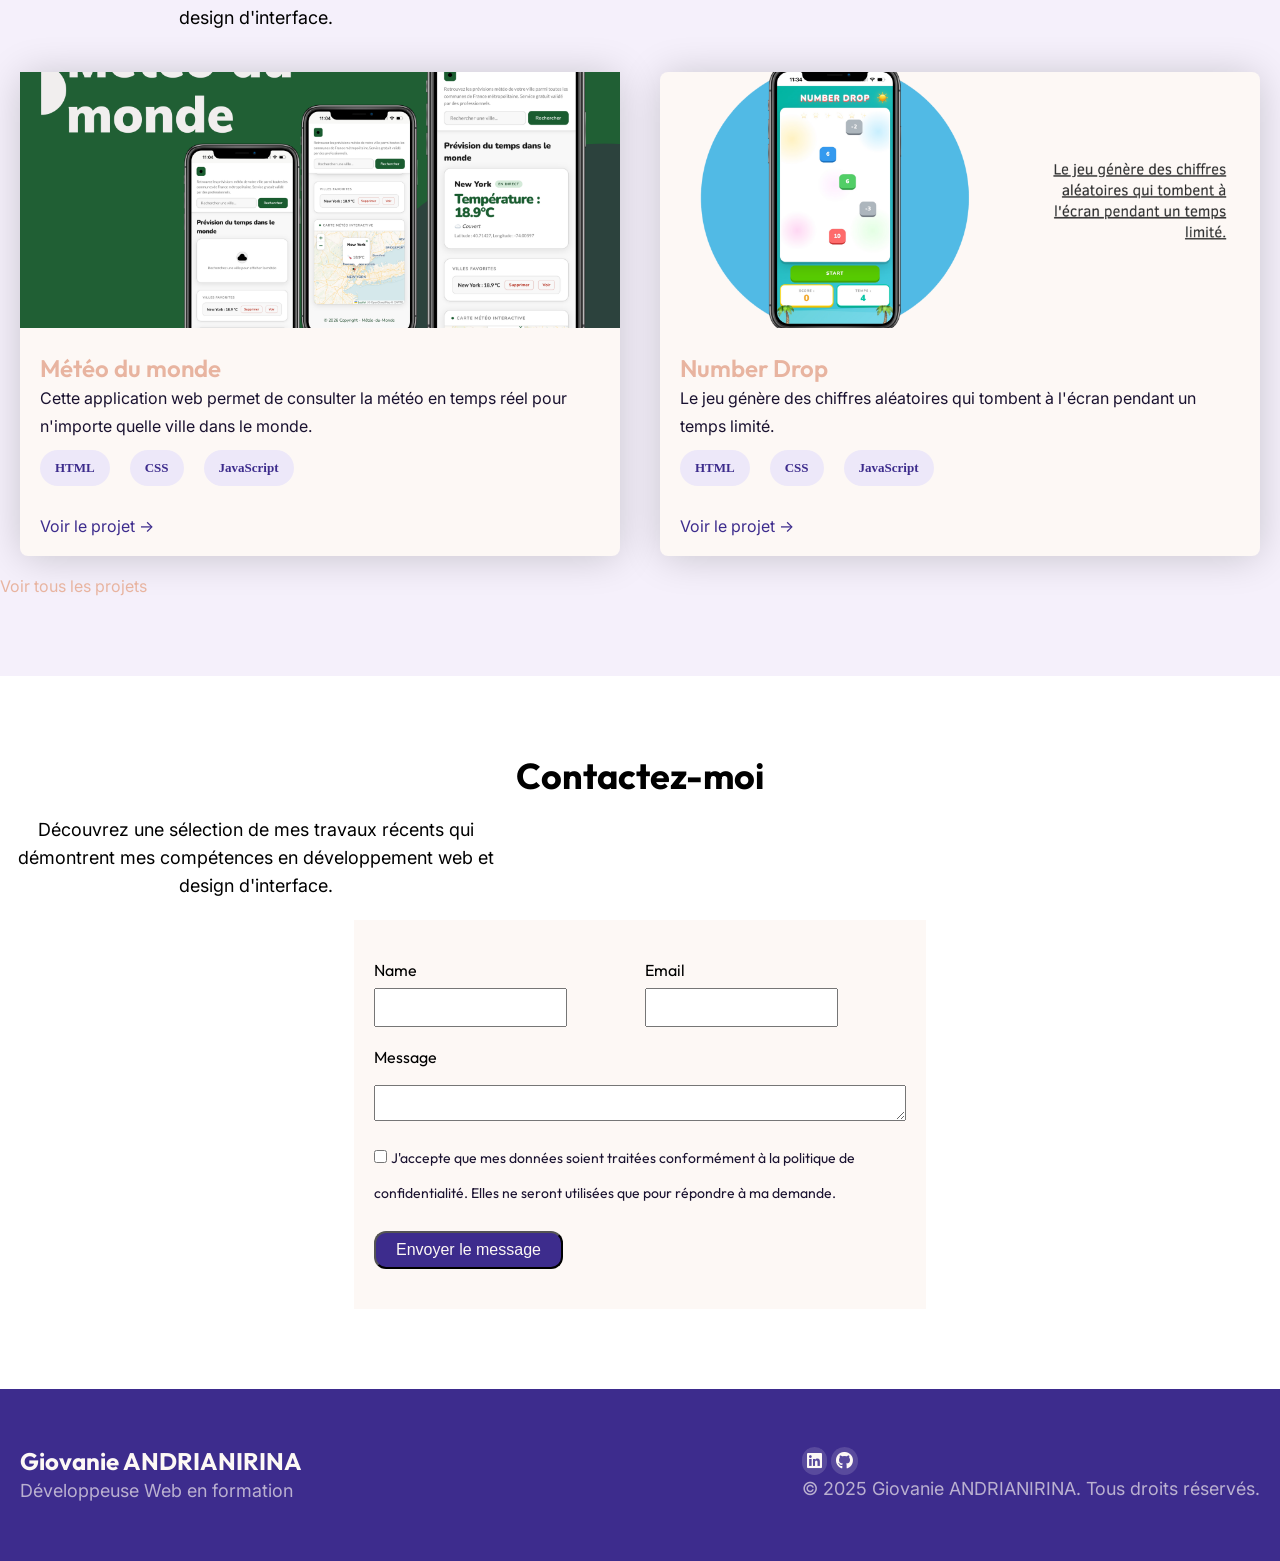
==== commit 72f5a552: "fix:done" ====
--- a/index.html
+++ b/index.html
@@ -6,9 +6,11 @@
     <title>Portfolio</title>
     <link rel="stylesheet" href="https://cdnjs.cloudflare.com/ajax/libs/font-awesome/6.5.0/css/all.min.css">
     <link rel="stylesheet" href="CSS/style.css">
-    <link rel="preconnect" href="https://fonts.googleapis.com">
-    <link rel="preconnect" href="https://fonts.gstatic.com" crossorigin>
-    <link href="https://fonts.googleapis.com/css2?family=Archivo:ital,wght@0,100..900;1,100..900&family=Arimo:ital,wght@0,400..700;1,400..700&family=Crimson+Text:ital,wght@0,400;0,600;0,700;1,400;1,600;1,700&family=Inter:ital,opsz,wght@0,14..32,100..900;1,14..32,100..900&family=Montserrat:ital,wght@0,100..900;1,100..900&family=Open+Sans:ital,wght@0,300..800;1,300..800&family=Permanent+Marker&family=Prata&family=Raleway:ital,wght@0,100..900;1,100..900&family=Roboto+Mono:ital,wght@0,100..700;1,100..700&family=Roboto:ital,wght@0,100..900;1,100..900&family=Shrikhand&family=Supermercado+One&family=Zen+Dots&display=swap" rel="stylesheet">
+<link rel="preconnect" href="https://fonts.gstatic.com" crossorigin>
+<link href="https://fonts.googleapis.com/css2?family=Archivo:ital,wght@0,100..900;1,100..900&family=Arimo:ital,wght@0,400..700;1,400..700&family=Crimson+Text:ital,wght@0,400;0,600;0,700;1,400;1,600;1,700&family=Inter:ital,opsz,wght@0,14..32,100..900;1,14..32,100..900&family=Montserrat:ital,wght@0,100..900;1,100..900&family=Open+Sans:ital,wght@0,300..800;1,300..800&family=Outfit:wght@100..900&family=Permanent+Marker&family=Prata&family=Raleway:ital,wght@0,100..900;1,100..900&family=Roboto+Mono:ital,wght@0,100..700;1,100..700&family=Roboto:ital,wght@0,100..900;1,100..900&family=Shrikhand&family=Supermercado+One&family=Zen+Dots&display=swap" rel="stylesheet">
+<link rel="preconnect" href="https://fonts.googleapis.com">
+<link rel="preconnect" href="https://fonts.gstatic.com" crossorigin>
+<link href="https://fonts.googleapis.com/css2?family=Archivo:ital,wght@0,100..900;1,100..900&family=Arimo:ital,wght@0,400..700;1,400..700&family=Crimson+Text:ital,wght@0,400;0,600;0,700;1,400;1,600;1,700&family=Inter:ital,opsz,wght@0,14..32,100..900;1,14..32,100..900&family=Montserrat:ital,wght@0,100..900;1,100..900&family=Open+Sans:ital,wght@0,300..800;1,300..800&family=Outfit:wght@100..900&family=Permanent+Marker&family=Prata&family=Raleway:ital,wght@0,100..900;1,100..900&family=Roboto+Mono:ital,wght@0,100..700;1,100..700&family=Roboto:ital,wght@0,100..900;1,100..900&family=Shrikhand&family=Supermercado+One&family=Zen+Dots&display=swap" rel="stylesheet">
 </head>
 <body>
     <header>
--- a/CSS/style.css
+++ b/CSS/style.css
@@ -1,25 +1,24 @@
- *{
+*{
     margin: 0;
     scroll-behavior: smooth;
 }
 
-/* GENERALITE */
-
 :root {
---color1: #FFFFFF  ; 
---color2: #6B7D9C   ;
---color3: #2EC4B6   ;
---color4: #1A2A40   ;
---color5: #16213E   ;
-}
+    --color1: #FDF8F5;   
+    --color2: #9D8FD6;   
+    --color3: #E8B4A0;   
+    --color4: #3D2C8D;   
+    --color5: #1A1230;   
+    --color6: #DB8084;   
+}
+
 #burgerMenu{
     display: none;
 }
 
 a{
     text-decoration: none;
-    color: var(--color2);
-    
+    color: var(--color4);
 }
 a:hover{
     color: var(--color3);
@@ -30,14 +29,17 @@
 ul{
     padding-left: 0;
 }
-p,a{
-    font-family: "inter", sans-serif;
-
-}
-h1,h2,h3,label{
-    font-family:"Playfair Display",sans-serif ;
-
-}
+
+/* Typographie — Inter pour le corps */
+p, a{
+    font-family: "Inter", sans-serif;
+}
+
+/* Typographie — Outfit pour les titres */
+h1, h2, h3, label{
+    font-family: "Outfit", sans-serif;
+}
+
 h3, .btn1{
     color: var(--color3);
 }
@@ -46,20 +48,18 @@
     font-size: 16px;
 }
 h1{
-font-weight: 700;
-font-style: Bold;
-font-size: 60px;
-line-height: 60px;
-color: var(--color1);
-
+    font-weight: 700;
+    font-style: Bold;
+    font-size: 60px;
+    line-height: 60px;
+    color: var(--color1);
 }
 h2{
-font-weight: 700;
-font-style: Bold;
-font-size: 36px;
-line-height: 40px;
-text-align: center;
-
+    font-weight: 700;
+    font-style: Bold;
+    font-size: 36px;
+    line-height: 40px;
+    text-align: center;
 }
 p{
     font-weight: 400;
@@ -69,21 +69,19 @@
 }
 i{
     font-size: 40px;
-    /* padding-left: 20px; */
 }
 h3{
-font-weight: 600;
-font-style: SemiBold;
-font-size: 24px;
-line-height: 32px;
-
+    font-weight: 600;
+    font-style: SemiBold;
+    font-size: 24px;
+    line-height: 32px;
 }
 ul{
     padding-left: 0;
 }
     .btn{
-        color: var(--color1);
-        background-color: var(--color2);
+        color: var(--color5);
+        background-color: var(--color3);
         padding: 10px;
         padding-left: 20px;
         padding-right: 20px;
@@ -93,7 +91,7 @@
         margin-top: 20px;
         &:hover{
             background-color: var(--color1);
-            color: var(--color2);
+            color: var(--color3);
         }
     }
     .psec{
@@ -114,13 +112,13 @@
                     padding-bottom: 5px;
                     padding-left: 20px;
                     padding-right: 20px;  
-                    background-color: var(--color2);
+                    background-color: var(--color4);
                     color: var(--color1);
                     place-self: flex-start;
                     border-radius: 12px;
                     &:hover {
                         background-color: var(--color3);
-                        color: var(--color1);
+                        color: var(--color5);
                         border-color: var(--color3);
                         }
                 }
@@ -142,10 +140,10 @@
         align-items: center;
         padding: 20px;
         h2{
-            color: var(--color2);
+            color: var(--color4);
         }
         p{
-                color: var(--color1);
+                color: var(--color5);
         }
 
     }
@@ -159,7 +157,7 @@
 
 /* SECTION 1 */
 #section1,#sec1page4{
-background-image:linear-gradient(color(display-p3 0.3 0.25 0.25), rgb(1 1 1 / 75%)), url(../img/thème.jpg);
+background-image:linear-gradient(rgba(26,18,48,0.85), rgba(61,44,141,0.70)), url(../img/thème.jpg);
     background-repeat: no-repeat;
     background-size: cover;
     width: 100%;
@@ -177,7 +175,7 @@
         padding: 20px;
         h2{
             padding-bottom: 20px;
-            color: var(--color1);
+            color: var(--color3);
             text-align: start;
         }
         p{
@@ -192,8 +190,7 @@
             height: 248px;
             object-fit: cover;
             border-radius: 110px;
-            border-color: var(--color1);
-
+            border: 4px solid var(--color3);
         }
     }
     
@@ -217,7 +214,6 @@
         p{
             padding-bottom: 20px;
             color: var(--color5);
-
         }
     }
 }
@@ -236,24 +232,21 @@
        article{
         text-align-last: center;
        }
-         
          p{
             font-size: 16px;
-      
         }
     }
 }
 
 /* SECTION 3 */
 #section3{
-    background-color: var(--color1);
+    background-color: #F5F0FB;
     overflow-x: hidden;
     .secdiv3{
         max-width: 1536px;
         margin: auto;
         padding-top: 80px;
         padding-bottom: 80px;
-
     }
 
     
@@ -264,11 +257,9 @@
         gap: 40px;
         padding: 20px;
         article{
-            background-color: var(--color5);
-             /* height: 480px; */
+            background-color: var(--color1);
             box-shadow: 0px 2px 40px -2px rgba(0, 0, 0, 20%);
             border-radius: 8px;
-            
             
             img{
                 width: 100%; 
@@ -279,6 +270,7 @@
                 padding: 20px;
                 p{
                     font-size: 16px;
+                    color: var(--color5);
                 }
                 ul{
                     display: flex;
@@ -289,12 +281,13 @@
                    
                    li{
                     border-radius: 25px;
-                    background-color: var(--color3);
-                    color: var(--color1);
+                    background-color: #EDE8F9;
+                    color: var(--color4);
+                    font-weight: 600;
+                    font-size: 13px;
                     padding: 10px;
                     padding-left: 15px;
                     padding-right: 15px;
-
                    }
                 }
             }
@@ -338,7 +331,7 @@
     
                 }
                 .check label {
-                    color:var(--color2);
+                    color: var(--color5);
                     font-size: 14px;
                     margin-bottom: 12px;
                     line-height: 35px;
@@ -346,9 +339,10 @@
             }
        
 }}
+
 /* FOOTER */
 footer{
-    background-color: var(--color3);
+    background-color: var(--color4);
     height: 172px;
     align-content: center;
     .footerdiv{
@@ -361,29 +355,32 @@
         padding: 20px;
 
         .logo{
+        font-family: "Outfit", sans-serif;
         font-weight: 700;
         font-style: Bold;
         font-size: 24px;
         line-height: 32px;
         letter-spacing: 0%;
         color: var(--color1);
-
         }
         p{
-            color: var(--color1);
+            color: rgba(253,248,245,0.65);
         }
         .idiv{
             justify-self: end;
             a > i{
                 font-size: 17.077499389648438px;
-                border-color: var(--color3);
-                background-color: var(--color4);
+                border-color: var(--color4);
+                background-color: rgba(253,248,245,0.15);
+                color: var(--color1);
                 padding: 5px;
                 border-radius: 40px;
-            }
-
-        }
-
+                &:hover{
+                    background-color: var(--color3);
+                    color: var(--color5);
+                }
+            }
+        }
     }
 }
 
@@ -445,11 +442,7 @@
                     display: grid;
                     grid-template-columns: 1fr;
                 }
-                
-                
-                
-                
-            }
+                }
             .footerdiv{
                 display: grid;
                 grid-template-columns: 1fr;
@@ -458,7 +451,7 @@
 
 /* PAGE 2 */
 #sec1page2{
-    background-image: linear-gradient(color(display-p3 0.3 0.25 0.25), rgb(1 1 1 / 75%)), url(../img/onessaie.jpg);
+    background-image: linear-gradient(rgba(26,18,48,0.85), rgba(61,44,141,0.70)), url(../img/onessaie.jpg);
     background-repeat: no-repeat;
     background-size: cover;
     width: 100%;
@@ -472,9 +465,7 @@
         h1{
             position: absolute;
             font-size: 80px;
-            /* width: 100%; */
             text-align: center;
-            /* z-index: -1; */
         }
         img{
             position: relative;
@@ -500,6 +491,7 @@
         font-size: 16px;
         padding-top: 60px;
         text-align: justify;
+        color: var(--color5);
     }
     div{
   display: flex;
@@ -511,9 +503,7 @@
         img{
             object-fit: cover;
             width: 30%;
-            /* height: 30%; */
-            box-shadow: 0px 2px 40px -2px rgba(0, 0, 0, 20%);;
-
+            box-shadow: 0px 2px 40px -2px rgba(0, 0, 0, 20%);
         }
     }
 }
@@ -534,12 +524,10 @@
         border-color: var(--color3);
         background-color: var(--color4);
         padding: 40px 20px 40px 20px;
-
-    }
-
-
+    }
     p{
         font-size: 16px;
+        color: var(--color1);
     }
     }
 
@@ -552,9 +540,8 @@
         grid-template-columns: 1fr 1fr 1fr;
         gap: 40px;
         article{
-            background-color: var(--color4);
+            background-color: var(--color1);
             box-shadow: 0px 2px 40px -2px rgba(0, 0, 0, 20%);
-            /* padding: 40px 20px 40px 20px; */
             margin-top: 40px;
             border-radius: 8px;
             height: 70%;
@@ -571,7 +558,6 @@
                 padding-top: 20px;
                 padding-left: 20px;
             }
-            
         }
     }
 }
@@ -596,6 +582,4 @@
         padding-top: 40px;
         text-align: center;
     }
-} 
-
-
+}
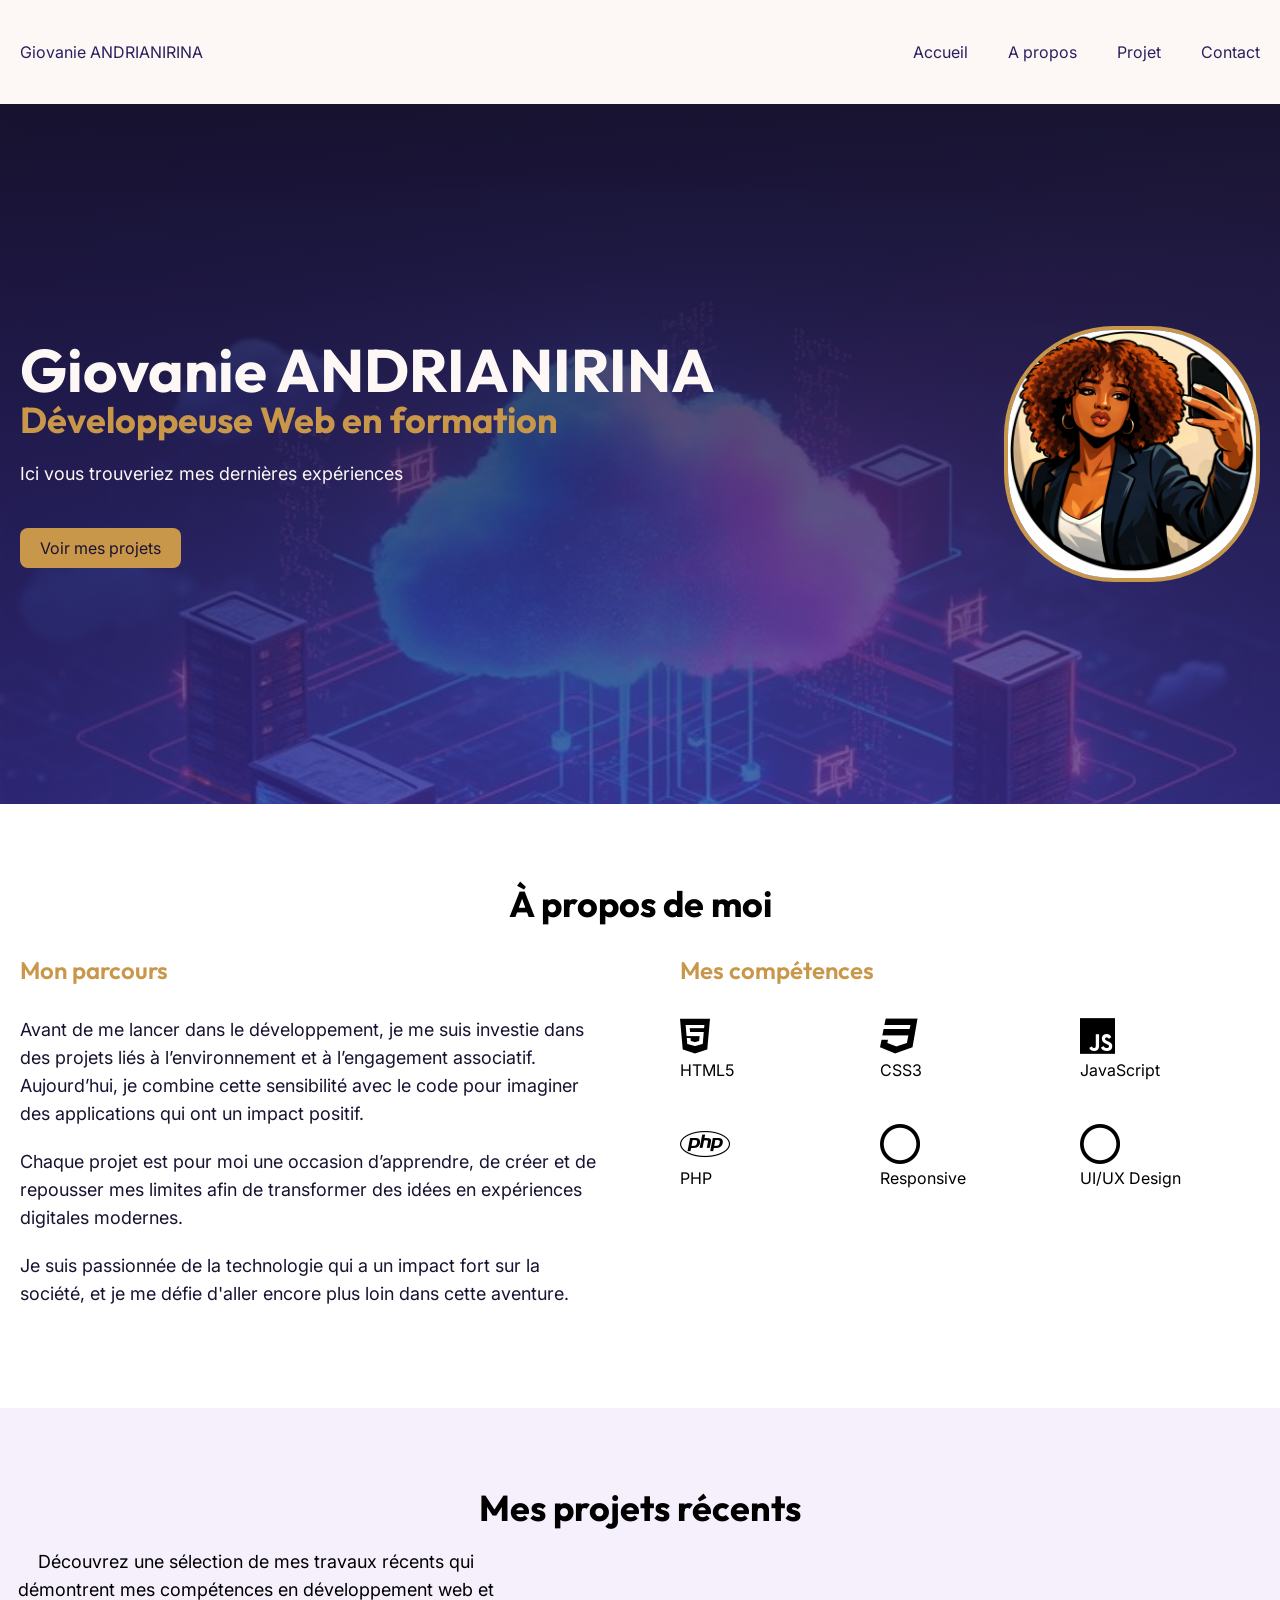
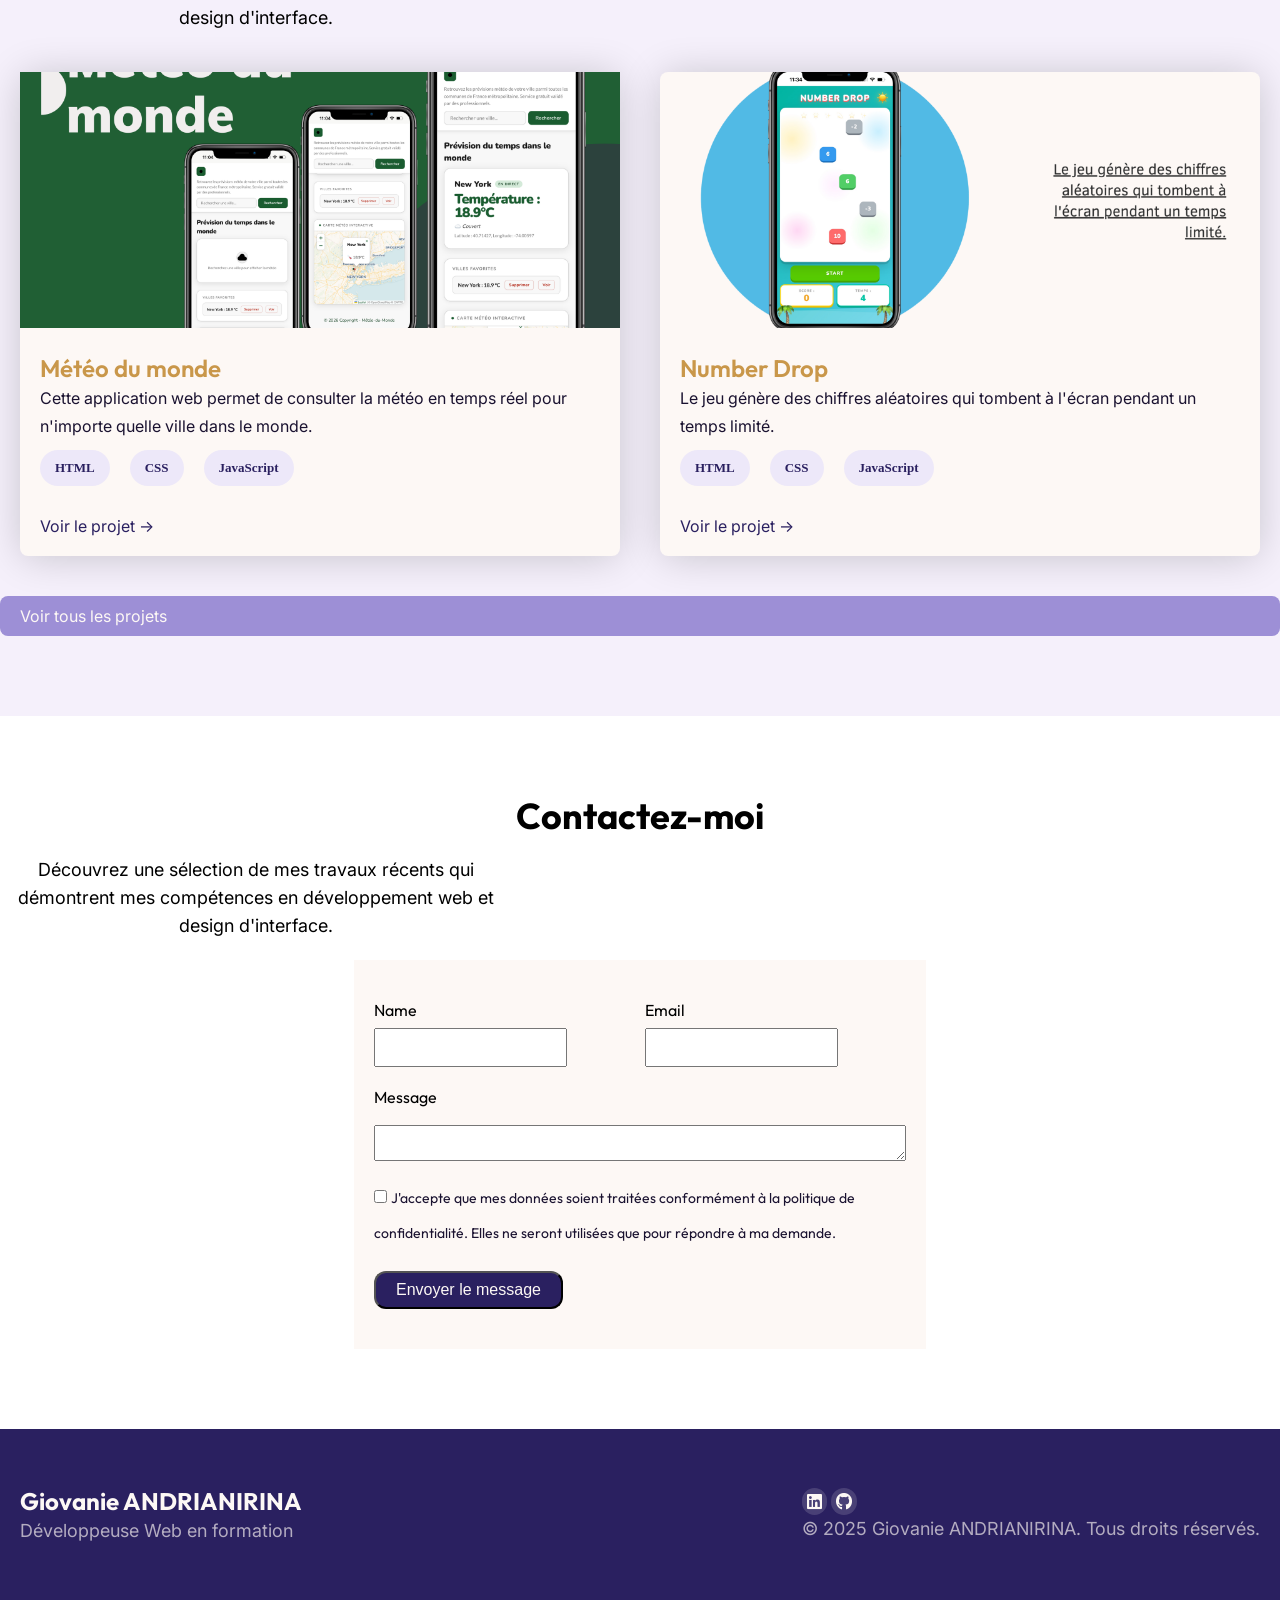
==== commit 81cfc156: "fix:done" ====
--- a/index.html
+++ b/index.html
@@ -1,16 +1,14 @@
 <!DOCTYPE html>
-<html lang="en">
+<html lang="fr">
 <head>
     <meta charset="UTF-8">
     <meta name="viewport" content="width=device-width, initial-scale=1.0">
-    <title>Portfolio</title>
+    <title>Portfolio - Giovanie ANDRIANIRINA</title>
     <link rel="stylesheet" href="https://cdnjs.cloudflare.com/ajax/libs/font-awesome/6.5.0/css/all.min.css">
     <link rel="stylesheet" href="CSS/style.css">
-<link rel="preconnect" href="https://fonts.gstatic.com" crossorigin>
-<link href="https://fonts.googleapis.com/css2?family=Archivo:ital,wght@0,100..900;1,100..900&family=Arimo:ital,wght@0,400..700;1,400..700&family=Crimson+Text:ital,wght@0,400;0,600;0,700;1,400;1,600;1,700&family=Inter:ital,opsz,wght@0,14..32,100..900;1,14..32,100..900&family=Montserrat:ital,wght@0,100..900;1,100..900&family=Open+Sans:ital,wght@0,300..800;1,300..800&family=Outfit:wght@100..900&family=Permanent+Marker&family=Prata&family=Raleway:ital,wght@0,100..900;1,100..900&family=Roboto+Mono:ital,wght@0,100..700;1,100..700&family=Roboto:ital,wght@0,100..900;1,100..900&family=Shrikhand&family=Supermercado+One&family=Zen+Dots&display=swap" rel="stylesheet">
-<link rel="preconnect" href="https://fonts.googleapis.com">
-<link rel="preconnect" href="https://fonts.gstatic.com" crossorigin>
-<link href="https://fonts.googleapis.com/css2?family=Archivo:ital,wght@0,100..900;1,100..900&family=Arimo:ital,wght@0,400..700;1,400..700&family=Crimson+Text:ital,wght@0,400;0,600;0,700;1,400;1,600;1,700&family=Inter:ital,opsz,wght@0,14..32,100..900;1,14..32,100..900&family=Montserrat:ital,wght@0,100..900;1,100..900&family=Open+Sans:ital,wght@0,300..800;1,300..800&family=Outfit:wght@100..900&family=Permanent+Marker&family=Prata&family=Raleway:ital,wght@0,100..900;1,100..900&family=Roboto+Mono:ital,wght@0,100..700;1,100..700&family=Roboto:ital,wght@0,100..900;1,100..900&family=Shrikhand&family=Supermercado+One&family=Zen+Dots&display=swap" rel="stylesheet">
+    <link rel="preconnect" href="https://fonts.googleapis.com">
+    <link rel="preconnect" href="https://fonts.gstatic.com" crossorigin>
+    <link href="https://fonts.googleapis.com/css2?family=Archivo:ital,wght@0,100..900;1,100..900&family=Arimo:ital,wght@0,400..700;1,400..700&family=Crimson+Text:ital,wght@0,400;0,600;0,700;1,400;1,600;1,700&family=Inter:ital,opsz,wght@0,14..32,100..900;1,14..32,100..900&family=Montserrat:ital,wght@0,100..900;1,100..900&family=Open+Sans:ital,wght@0,300..800;1,300..800&family=Outfit:wght@100..900&family=Permanent+Marker&family=Prata&family=Raleway:ital,wght@0,100..900;1,100..900&family=Roboto+Mono:ital,wght@0,100..700;1,100..700&family=Roboto:ital,wght@0,100..900;1,100..900&family=Shrikhand&family=Supermercado+One&family=Zen+Dots&display=swap" rel="stylesheet">
 </head>
 <body>
     <header>
@@ -26,12 +24,12 @@
                     <li><a href="contact.html">Contact</a></li>
                 </ul>
             </nav>
-               <i id="burgerMenu" class="fa-solid fa-bars"></i>
+            <i id="burgerMenu" class="fa-solid fa-bars"></i>
+        </div>
+    </header>
 
-        </div>
-
-    </header>
     <main>
+        <!-- SECTION 1 : HERO -->
         <section id="section1">
             <div class="secdiv1">
                 <div>
@@ -43,62 +41,62 @@
                 <img src="img/profilok.png" alt="profil">
             </div>
         </section>
+
+        <!-- SECTION 2 : A PROPOS & COMPETENCES -->
         <section id="section2">
             <h2>À propos de moi</h2>
             <div class="divsec2">
                 <div class="divsec200">
                     <h3>Mon parcours</h3>
-                    <p>Avant de me lancer dans le développement, je me suis investie dans des projets liés à l’environnement et à l’engagement associatif. Aujourd’hui, je combine cette sensibilité avec le code pour imaginer des applications qui ont un impact positif. </p>
-
+                    <p>Avant de me lancer dans le développement, je me suis investie dans des projets liés à l’environnement et à l’engagement associatif. Aujourd’hui, je combine cette sensibilité avec le code pour imaginer des applications qui ont un impact positif.</p>
                     <p>Chaque projet est pour moi une occasion d’apprendre, de créer et de repousser mes limites afin de transformer des idées en expériences digitales modernes.</p>
-
-                    <p>Je suis passionée dé la technologie qui a un impact fort à la société, et je me défis d'aller encore plus loin dans cette aventure</p>   
+                    <p>Je suis passionnée de la technologie qui a un impact fort sur la société, et je me défie d'aller encore plus loin dans cette aventure.</p>   
                 </div>
+                
                 <div class="divsec22">
-
                     <h3>Mes compétences</h3>
+                    <!-- Remplacement des <article> sans titre par des <div> pour la conformité W3C -->
                     <div class="divsec20">
-                        <article>
+                        <div>
                             <i class="fa-brands fa-html5"></i>
                             <p>HTML5</p>
-                        </article>
-                        <article>
+                        </div>
+                        <div>
                             <i class="fa-brands fa-css3"></i>
                             <p>CSS3</p>
-                        </article>
-                        <article>
+                        </div>
+                        <div>
                             <i class="fa-brands fa-js"></i>
-                             <p>JavaScript</p>
-                        </article>
+                            <p>JavaScript</p>
+                        </div>
                     </div>
                     <div class="divsec21">
-                        <article>
+                        <div>
                             <i class="fa-brands fa-php"></i>
-                            <p>JPHP</p>
-                        </article>
-                        <article>
-                              <i class="fa-regular fa-circle"></i>
+                            <p>PHP</p>
+                        </div>
+                        <div>
+                            <i class="fa-regular fa-circle"></i>
                             <p>Responsive</p>
-                        </article>
-                        <article>
+                        </div>
+                        <div>
                             <i class="fa-regular fa-circle"></i>
                             <p>UI/UX Design</p>
-
-                        </article>
+                        </div>
                     </div>
                 </div>
-
             </div>
         </section>
+
+        <!-- SECTION 3 : PROJETS -->
         <section id="section3">
             <div class="secdiv3">
                 <h2>Mes projets récents</h2>
-                <p class="psec">Découvrez une sélection de mes travaux récents qui démontrent mes
-                compétences en développement web et design d'interface.</p>
+                <p class="psec">Découvrez une sélection de mes travaux récents qui démontrent mes compétences en développement web et design d'interface.</p>
+                
                 <div class="secdiv30">
-    
                     <article>
-                        <img src="img/meteo.png" alt="meteo">
+                        <img src="img/meteo.png" alt="Aperçu du projet Météo du monde">
                         <div>
                             <h3>Météo du monde</h3>
                             <p>Cette application web permet de consulter la météo en temps réel pour n'importe quelle ville dans le monde.</p>
@@ -110,8 +108,9 @@
                             <a href="#">Voir le projet →</a>
                         </div>
                     </article>
+
                     <article>
-                        <img src="img/numb1-Photoroom.png" alt="numberDrop">
+                        <img src="img/numb1-Photoroom.png" alt="Aperçu du jeu Number Drop">
                         <div>
                             <h3>Number Drop</h3>
                             <p>Le jeu génère des chiffres aléatoires qui tombent à l'écran pendant un temps limité.</p>
@@ -123,86 +122,62 @@
                             <a href="#">Voir le projet →</a>
                         </div>
                     </article>
-                    <!-- <article>
-                        <img src="img/pokedex.png" alt="Pokedex">
-                        <div>
-                            <h3>Pokedex</h3>
-                            <p>L’application permet d’ajouter des Pokémon et d’enregistrer les données localement dans un fichier .txt, avec lecture et écriture de fichiers.</p>
-                            <ul>
-                                <li>Python</li>
-                                <li>TKinter</li>
-                            </ul>
-                            <a href="#">Voir le projet →</a>
-                        </div>
-                    </article>
-                    <article>
-                        <img src="img/Pokedex2-Photoroom.png" alt="Pokedex">
-                        <div>
-                            <h3>Pokedex</h3>
-                            <p>L’application permet d’ajouter des Pokémon et d’enregistrer les données localement dans un fichier .txt, avec lecture et écriture de fichiers. </p>
-                            <ul>
-                                <li>Python</li>
-                                <li>TKinter</li>
-                            </ul>
-                            <a href="#">Voir le projet →</a>
-                        </div>
-                    </article> -->
                 </div>
                 <a class="btn1" href="#">Voir tous les projets</a>
             </div>
-            
         </section>
+
+        <!-- SECTION 4 : CONTACT -->
         <section id="section4">
             <h2>Contactez-moi</h2>
-             <p class="psec">Découvrez une sélection de mes travaux récents qui démontrent mes
-                compétences en développement web et design d'interface.</p>
-             <div class="div500">
-                         <form action="#">
-                            <div class="div501">
-                                <div>
-                                    <label for="text">Name</label> <br>
-                                    <input type="text">
-                                </div>
-                                <div class="formAA">
-                                    <label for="text">Email</label> <br>
-                                    <input type="email">
-                                </div>
-                            </div>
-                            <label for="text">Message</label> <br>
-                          <textarea id="demande" name="message"></textarea>
-                          <div class="check">
-                              <input type="checkbox" id="rgbd">
-                              <label for="rgpd">J'accepte que mes données soient traitées conformément à la politique de  
-                              confidentialité. Elles ne seront utilisées que pour répondre à ma demande.</label>
-  
-                          </div>
-                          <button class="submit">Envoyer le message</button>
-                        </form>
-    
+            <p class="psec">Découvrez une sélection de mes travaux récents qui démontrent mes compétences en développement web et design d'interface.</p>
+            
+            <div class="div500">
+                <form action="#">
+                    <div class="div501">
+                        <div>
+                            <label for="nomClient">Name</label> <br>
+                            <input type="text" id="nomClient">
+                        </div>
+                        <div class="formAA">
+                            <label for="emailClient">Email</label> <br>
+                            <input type="email" id="emailClient">
+                        </div>
                     </div>
-
+                    
+                    <label for="demande">Message</label> <br>
+                    <textarea id="demande" name="message"></textarea>
+                    
+                    <div class="check">
+                        <!-- Liaison de l'id et du for réparée pour la case RGPD -->
+                        <input type="checkbox" id="rgpd">
+                        <label for="rgpd">J'accepte que mes données soient traitées conformément à la politique de confidentialité. Elles ne seront utilisées que pour répondre à ma demande.</label>
+                    </div>
+                    
+                    <button type="submit" class="submit">Envoyer le message</button>
+                </form>
+            </div>
         </section>
     </main>
-      <footer>
+
+    <footer>
         <div class="footerdiv">
             <div>
                 <a class="logo" href="/">
                     Giovanie ANDRIANIRINA
                 </a>
                 <p>Développeuse Web en formation</p>
-                
             </div>
             <div>
                 <div class="idiv">
-                   <a href="https://www.linkedin.com/in/giovanie-andrianirina-7b397926a/"><i class="fa-brands fa-linkedin"></i></a> 
-                   <a href="https://github.com/Jojo123850"> <i class="fa-brands fa-github"></i></a>  
+                    <a href="https://www.linkedin.com/in/giovanie-andrianirina-7b397926a/" aria-label="LinkedIn"><i class="fa-brands fa-linkedin"></i></a> 
+                    <a href="https://github.com/Jojo123850" aria-label="GitHub"><i class="fa-brands fa-github"></i></a>  
                 </div>
                 <div>
                     <p>© 2025 Giovanie ANDRIANIRINA. Tous droits réservés.</p>
                 </div>
             </div>
         </div>    
-
     </footer>
 </body>
-</html>
+</html>
--- a/CSS/style.css
+++ b/CSS/style.css
@@ -1,4 +1,4 @@
-*{
+* {
     margin: 0;
     scroll-behavior: smooth;
 }
@@ -6,451 +6,419 @@
 :root {
     --color1: #FDF8F5;   
     --color2: #9D8FD6;   
-    --color3: #E8B4A0;   
-    --color4: #3D2C8D;   
+    --color3: #C9974A;   
+    --color4: #2A2060;   
     --color5: #1A1230;   
     --color6: #DB8084;   
 }
 
-#burgerMenu{
+#burgerMenu {
     display: none;
 }
 
-a{
+a {
     text-decoration: none;
     color: var(--color4);
 }
-a:hover{
+
+a:hover {
     color: var(--color3);
 }
-li{
+
+li {
     list-style: none;
 }
-ul{
+
+ul {
     padding-left: 0;
 }
 
-/* Typographie — Inter pour le corps */
-p, a{
+p, a {
     font-family: "Inter", sans-serif;
 }
 
-/* Typographie — Outfit pour les titres */
-h1, h2, h3, label{
+h1, h2, h3, label {
     font-family: "Outfit", sans-serif;
 }
 
-h3, .btn1{
+h3, .btn1 {
     color: var(--color3);
 }
 
-label{
+.btn1 {
+    display: block;
+    background-color: var(--color2);
+    color: var(--color1);
+    padding: 10px;
+    padding-left: 20px;
+    padding-right: 20px;
+    border-radius: 8px;
+    place-self: center;
+    margin-top: 20px;
+}
+
+.btn1:hover {
+    background-color: var(--color4);
+    color: var(--color1);
+}
+
+label {
     font-size: 16px;
 }
-h1{
+
+h1 {
     font-weight: 700;
-    font-style: Bold;
     font-size: 60px;
     line-height: 60px;
     color: var(--color1);
 }
-h2{
+
+h2 {
     font-weight: 700;
-    font-style: Bold;
     font-size: 36px;
     line-height: 40px;
     text-align: center;
 }
-p{
+
+p {
     font-weight: 400;
-    font-style: Regular;
     font-size: 18px;
     line-height: 28px;
 }
-i{
+
+i {
     font-size: 40px;
 }
-h3{
+
+h3 {
     font-weight: 600;
-    font-style: SemiBold;
     font-size: 24px;
     line-height: 32px;
 }
-ul{
-    padding-left: 0;
-}
-    .btn{
-        color: var(--color5);
-        background-color: var(--color3);
-        padding: 10px;
-        padding-left: 20px;
-        padding-right: 20px;
-        border-radius: 8px;
-        display: block;
-        place-self: center;
-        margin-top: 20px;
-        &:hover{
-            background-color: var(--color1);
-            color: var(--color3);
-        }
-    }
-    .psec{
-        padding-top: 20px;
-        width: 40%;
-        place-self: center;
-        padding-bottom: 20px;
-        text-align: center;
-    }
-         .submit{
-                    display: inline-block;               
-                    font-weight: 400;
-                    font-style: Regular;
-                    font-size: 16px;
-                    line-height: 24px;
-                    margin-top: 20px;
-                    padding-top: 5px;
-                    padding-bottom: 5px;
-                    padding-left: 20px;
-                    padding-right: 20px;  
-                    background-color: var(--color4);
-                    color: var(--color1);
-                    place-self: flex-start;
-                    border-radius: 12px;
-                    &:hover {
-                        background-color: var(--color3);
-                        color: var(--color5);
-                        border-color: var(--color3);
-                        }
-                }
+
+.btn {
+    color: var(--color5);
+    background-color: var(--color3);
+    padding: 10px;
+    padding-left: 20px;
+    padding-right: 20px;
+    border-radius: 8px;
+    display: block;
+    place-self: center;
+    margin-top: 20px;
+}
+
+.btn:hover {
+    background-color: var(--color1);
+    color: var(--color3);
+}
+
+.psec {
+    padding-top: 20px;
+    width: 40%;
+    place-self: center;
+    padding-bottom: 20px;
+    text-align: center;
+}
+
+.submit {
+    display: inline-block;              
+    font-weight: 400;
+    font-size: 16px;
+    line-height: 24px;
+    margin-top: 20px;
+    padding-top: 5px;
+    padding-bottom: 5px;
+    padding-left: 20px;
+    padding-right: 20px;  
+    background-color: var(--color4);
+    color: var(--color1);
+    place-self: flex-start;
+    border-radius: 12px;
+}
+
+.submit:hover {
+    background-color: var(--color3);
+    color: var(--color5);
+    border-color: var(--color3);
+}
             
 /* HEADER */
-header{
+header {
     background-color: var(--color1);
-      position: sticky;
-        top:0;
-        z-index: 8;
-
-    div{
-        max-width: 1536px;
-        margin: auto;
-        height: 64px;
-        display: flex;
-        justify-content: space-between;
-        overflow-x: hidden;
-        align-items: center;
-        padding: 20px;
-        h2{
-            color: var(--color4);
-        }
-        p{
-                color: var(--color5);
-        }
-
-    }
-
-    nav ul{
-        display: flex;
-        gap: 40px;
-    }
-
-}
-
-/* SECTION 1 */
-#section1,#sec1page4{
-background-image:linear-gradient(rgba(26,18,48,0.85), rgba(61,44,141,0.70)), url(../img/thème.jpg);
+    position: sticky;
+    top: 0;
+    z-index: 8;
+}
+
+header div {
+    max-width: 1536px;
+    margin: auto;
+    height: 64px;
+    display: flex;
+    justify-content: space-between;
+    overflow-x: hidden;
+    align-items: center;
+    padding: 20px;
+}
+
+header div h2 {
+    color: var(--color4);
+}
+
+header div p {
+    color: var(--color5);
+}
+
+header nav ul {
+    display: flex;
+    gap: 40px;
+}
+
+/* SECTION */
+#section1, #sec1page4 {
+    background-image: linear-gradient(rgba(26,18,48,0.85), rgba(61,44,141,0.70)), url(../img/thème.jpg);
     background-repeat: no-repeat;
     background-size: cover;
     width: 100%;
     height: 700px;
     align-content: center;
     overflow-x: hidden;
-
-    .secdiv1{
-        max-width: 1536px;
-margin: auto;
-        display: flex;
-        flex-wrap: wrap;
-        justify-content: space-between;
-        align-items: center;
-        padding: 20px;
-        h2{
-            padding-bottom: 20px;
-            color: var(--color3);
-            text-align: start;
-        }
-        p{
-            padding-bottom: 20px;
-            color: var(--color1);
-        }
-        .btn{
-            display: inline-block;
-        }
-        img{
-            width: 248px;
-            height: 248px;
-            object-fit: cover;
-            border-radius: 110px;
-            border: 4px solid var(--color3);
-        }
-    }
-    
-}
-
-/* SECTION 2 */
-#section2{
+}
+
+#section1 .secdiv1, #sec1page4 .secdiv1 {
+    max-width: 1536px;
+    margin: auto;
+    display: flex;
+    flex-wrap: wrap;
+    justify-content: space-between;
+    align-items: center;
+    padding: 20px;
+}
+
+#section1 .secdiv1 h2, #sec1page4 .secdiv1 h2 {
+    padding-bottom: 20px;
+    color: var(--color3);
+    text-align: start;
+}
+
+#section1 .secdiv1 p, #sec1page4 .secdiv1 p {
+    padding-bottom: 20px;
+    color: var(--color1);
+}
+
+#section1 .secdiv1 .btn, #sec1page4 .secdiv1 .btn {
+    display: inline-block;
+}
+
+#section1 .secdiv1 img, #sec1page4 .secdiv1 img {
+    width: 248px;
+    height: 248px;
+    object-fit: cover;
+    border-radius: 110px;
+    border: 4px solid var(--color3);
+}
+
+#section2 {
     max-width: 1536px;
     margin: auto;
     padding: 20px;
     padding-top: 80px;
     padding-bottom: 80px;
     overflow-x: hidden;
-     h2{
-        padding-bottom: 30px;
-    }
-     .divsec200{
-        h3{
-            padding-bottom: 30px;
-        }
-        p{
-            padding-bottom: 20px;
-            color: var(--color5);
-        }
-    }
-}
-.divsec2{
+}
+
+#section2 h2 {
+    padding-bottom: 30px;
+}
+
+#section2 .divsec200 h3 {
+    padding-bottom: 30px;
+}
+
+#section2 .divsec200 p {
+    padding-bottom: 20px;
+    color: var(--color5);
+}
+
+.divsec2 {
     display: grid;
     grid-template-columns: 1fr 1fr;
     gap: 80px;
-    h3{
-        padding-bottom: 30px;
-    }
-    .divsec20, .divsec21{
-       display: grid;
-       grid-template-columns: 1fr 1fr 1fr;
-       gap: 20px;
-       padding-bottom: 40px;
-       article{
-        text-align-last: center;
-       }
-         p{
-            font-size: 16px;
-        }
-    }
-}
-
-/* SECTION 3 */
-#section3{
+}
+
+.divsec2 h3 {
+    padding-bottom: 30px;
+}
+
+.divsec2 .divsec20, .divsec2 .divsec21 {
+    display: grid;
+    grid-template-columns: 1fr 1fr 1fr;
+    gap: 20px;
+    padding-bottom: 40px;
+}
+
+.divsec2 .divsec20 article, .divsec2 .divsec21 article {
+    text-align-last: center;
+}
+
+.divsec2 .divsec20 p, .divsec2 .divsec21 p {
+    font-size: 16px;
+}
+
+#section3 {
     background-color: #F5F0FB;
     overflow-x: hidden;
-    .secdiv3{
-        max-width: 1536px;
-        margin: auto;
-        padding-top: 80px;
-        padding-bottom: 80px;
-    }
-
-    
-    .secdiv30{
-        display: grid;
-        grid-template-columns: 1fr 1fr;
-        padding-top: 30px;
-        gap: 40px;
-        padding: 20px;
-        article{
-            background-color: var(--color1);
-            box-shadow: 0px 2px 40px -2px rgba(0, 0, 0, 20%);
-            border-radius: 8px;
-            
-            img{
-                width: 100%; 
-                height: 256px;
-                object-fit: cover;
-            }
-            div{
-                padding: 20px;
-                p{
-                    font-size: 16px;
-                    color: var(--color5);
-                }
-                ul{
-                    display: flex;
-                    flex-wrap: wrap;
-                   gap: 20px;
-                   margin-bottom: 30px;
-                   margin-top: 10px;
-                   
-                   li{
-                    border-radius: 25px;
-                    background-color: #EDE8F9;
-                    color: var(--color4);
-                    font-weight: 600;
-                    font-size: 13px;
-                    padding: 10px;
-                    padding-left: 15px;
-                    padding-right: 15px;
-                   }
-                }
-            }
-        }
-
-    }
-
-}
-
-/* SECTION4 */
-#section4{
-    max-width: 1536px;
-    margin: auto;
-    padding: 80px 0 ;
+}
+
+#section3 .secdiv3 {
+    max-width: 1536px;
+    margin: auto;
+    padding-top: 80px;
+    padding-bottom: 80px;
+}
+
+#section3 .secdiv30 {
+    display: grid;
+    grid-template-columns: 1fr 1fr;
+    padding-top: 30px;
+    gap: 40px;
+    padding: 20px;
+}
+
+#section3 .secdiv30 article {
+    background-color: var(--color1);
+    box-shadow: 0px 2px 40px -2px rgba(0, 0, 0, 0.2);
+    border-radius: 8px;
+}
+
+#section3 .secdiv30 article img {
+    width: 100%; 
+    height: 256px;
+    object-fit: cover;
+}
+
+#section3 .secdiv30 article div {
+    padding: 20px;
+}
+
+#section3 .secdiv30 article div p {
+    font-size: 16px;
+    color: var(--color5);
+}
+
+#section3 .secdiv30 article div ul {
+    display: flex;
+    flex-wrap: wrap;
+    gap: 20px;
+    margin-bottom: 30px;
+    margin-top: 10px;
+}
+
+#section3 .secdiv30 article div ul li {
+    border-radius: 25px;
+    background-color: #EDE8F9;
+    color: var(--color4);
+    font-weight: 600;
+    font-size: 13px;
+    padding: 10px;
+    padding-left: 15px;
+    padding-right: 15px;
+}
+
+#section4 {
+    max-width: 1536px;
+    margin: auto;
+    padding: 80px 0;
     overflow-x: hidden;
-     .div500{
-         form{
-                background-color: var(--color1);
-                padding: 40px 20px 40px 20px;
-                max-width: 572px;
-                margin: auto;
-                display: grid;
-                width: 100%;
-                box-sizing: border-box;
-                input{
-                    width: auto;
-                    padding: 10px;
-                    box-sizing: border-box;
-                   margin-top: 8px;
-                }
-                .div501{
-                   display: grid;
-                   grid-template-columns: 1fr 1fr;
-                    gap: 10px;
-                    padding-bottom: 20px;
-                }
-                .check{
-                    height: fit-content;
-                    display: block;
-                    padding-top: 20px;
-    
-                }
-                .check label {
-                    color: var(--color5);
-                    font-size: 14px;
-                    margin-bottom: 12px;
-                    line-height: 35px;
-                 }
-            }
-       
-}}
+}
+
+#section4 .div500 form {
+    background-color: var(--color1);
+    padding: 40px 20px;
+    max-width: 572px;
+    margin: auto;
+    display: grid;
+    width: 100%;
+    box-sizing: border-box;
+}
+
+#section4 .div500 form input {
+    width: auto;
+    padding: 10px;
+    box-sizing: border-box;
+    margin-top: 8px;
+}
+
+#section4 .div500 form .div501 {
+    display: grid;
+    grid-template-columns: 1fr 1fr;
+    gap: 10px;
+    padding-bottom: 20px;
+}
+
+#section4 .div500 form .check {
+    height: fit-content;
+    display: block;
+    padding-top: 20px;
+}
+
+#section4 .div500 form .check label {
+    color: var(--color5);
+    font-size: 14px;
+    margin-bottom: 12px;
+    line-height: 35px;
+}
 
 /* FOOTER */
-footer{
+footer {
     background-color: var(--color4);
     height: 172px;
     align-content: center;
-    .footerdiv{
-        max-width:1536px ;
-        margin: auto;
-        display: flex;
-        justify-content: space-between;
-        align-items: center;
-        flex-wrap: wrap;
-        padding: 20px;
-
-        .logo{
-        font-family: "Outfit", sans-serif;
-        font-weight: 700;
-        font-style: Bold;
-        font-size: 24px;
-        line-height: 32px;
-        letter-spacing: 0%;
-        color: var(--color1);
-        }
-        p{
-            color: rgba(253,248,245,0.65);
-        }
-        .idiv{
-            justify-self: end;
-            a > i{
-                font-size: 17.077499389648438px;
-                border-color: var(--color4);
-                background-color: rgba(253,248,245,0.15);
-                color: var(--color1);
-                padding: 5px;
-                border-radius: 40px;
-                &:hover{
-                    background-color: var(--color3);
-                    color: var(--color5);
-                }
-            }
-        }
-    }
-}
-
-/* RESPONSIVE PAGE 1 */
-@media screen and (max-width:767px) {
-    
-        header{
-            #burgerMenu{
-                display: block;
-                font-size: 20px;
-            }
-            nav ul{
-                display: none;
-            }
-
-        }
-        
-               #section2 .divsec2{
-                    display: grid;
-                    grid-template-columns: 1fr ;
-                }
-                #section3 {
-                    padding: 0;
-                    .secdiv30{
-                        padding: 0;
-                        display: grid;
-                        grid-template-columns: 1fr ;
-                    
-
-
-                }
-                 h2{
-                    padding: 20px;
-                    justify-self: start;
-                }
-                .psec{
-                    padding: 20px;
-                    width: 90%; 
-                    text-align: justify;
-
-                }
-                .btn{
-                    margin-top: 50px;
-                }
-                }
-                #section4{
-                    h2{
-                        padding: 20px;
-                        justify-self: start;
-                    }
-                .psec{
-                    padding: 20px;
-                    width: 90%; 
-                    text-align: justify;
-                    
-                }
-                
-                .div501{
-                    display: grid;
-                    grid-template-columns: 1fr;
-                }
-                }
-            .footerdiv{
-                display: grid;
-                grid-template-columns: 1fr;
-            }
-        }
+}
+
+footer .footerdiv {
+    max-width: 1536px;
+    margin: auto;
+    display: flex;
+    justify-content: space-between;
+    align-items: center;
+    flex-wrap: wrap;
+    padding: 20px;
+}
+
+footer .footerdiv .logo {
+    font-family: "Outfit", sans-serif;
+    font-weight: 700;
+    font-size: 24px;
+    line-height: 32px;
+    color: var(--color1);
+}
+
+footer .footerdiv p {
+    color: rgba(253,248,245,0.65);
+}
+
+footer .footerdiv .idiv {
+    justify-self: end;
+}
+
+footer .footerdiv .idiv a > i {
+    font-size: 17px;
+    border-color: var(--color4);
+    background-color: rgba(253,248,245,0.15);
+    color: var(--color1);
+    padding: 5px;
+    border-radius: 40px;
+}
+
+footer .footerdiv .idiv a > i:hover {
+    background-color: var(--color3);
+    color: var(--color5);
+}
 
 /* PAGE 2 */
-#sec1page2{
+#sec1page2 {
     background-image: linear-gradient(rgba(26,18,48,0.85), rgba(61,44,141,0.70)), url(../img/onessaie.jpg);
     background-repeat: no-repeat;
     background-size: cover;
@@ -458,128 +426,282 @@
     height: 700px;
     align-content: center;
     overflow-x: hidden;
-    div{
-        max-width: 1536px;
-        margin: auto;
-
-        h1{
-            position: absolute;
-            font-size: 80px;
-            text-align: center;
-        }
-        img{
-            position: relative;
-            width: 40%;
-            height:60%;
-            object-fit: cover;
-            transform: translateX(500px);
-            position: sticky;
-            top: 0;
-            z-index: 10;
-        }
-    }
-
-}
-/* SECTION 2 PAGE 2 */
-#sec2page2{
-    max-width: 1536px;
-    margin: auto;
-    padding: 20px;
-    padding-top: 80px;
-    padding-bottom: 80px;
-    p{
-        font-size: 16px;
-        padding-top: 60px;
-        text-align: justify;
-        color: var(--color5);
-    }
-    div{
-  display: flex;
-  justify-content: space-between;
-  padding-top: 40px;
-        p{
-            width: 80%;
-        }
-        img{
-            object-fit: cover;
-            width: 30%;
-            box-shadow: 0px 2px 40px -2px rgba(0, 0, 0, 20%);
-        }
-    }
-}
-#sec3page2{
-    max-width: 1536px;
-    margin: auto;
-    padding: 10px;
-    padding-bottom: 80px;
-    .artpage2{
+}
+
+#sec1page2 div {
+    max-width: 1536px;
+    margin: auto;
+    display: flex;
+    justify-content: space-between;
+    align-items: center;
+    padding: 20px;
+}
+
+#sec1page2 div h1 {
+    position: absolute;
+    z-index: 2;
+    font-size: clamp(40px, 8vw, 80px);
+    text-align: center;
+    width: 90%;
+    color: var(--color1);
+}
+
+#sec1page2 div img {
+    width: 40%;
+    height: auto;
+    object-fit: cover;
+}
+
+#sec2page2 {
+    max-width: 1536px;
+    margin: auto;
+    padding: 80px 20px;
+}
+
+#sec2page2 h2 {
+    margin-bottom: 40px;
+}
+
+#sec2page2 > div {
+    display: flex;
+    justify-content: space-between;
+    align-items: flex-start;
+    gap: 60px;
+}
+
+#sec2page2 article {
+    flex: 1;
+}
+
+#sec2page2 article p {
+    font-size: 16px;
+    line-height: 28px;
+    color: var(--color5);
+    margin-bottom: 15px;
+}
+
+#sec2page2 img {
+    width: 100%;
+    max-width: 420px;
+    height: auto;
+    object-fit: cover;
+    border-radius: 12px;
+    box-shadow: 0px 2px 40px -2px rgba(0,0,0,0.2);
+}
+
+#sec4page2 {
+    max-width: 1536px;
+    margin: auto;
+    padding: 80px 20px;
+}
+
+#sec4page2 h3 {
+    padding-top: 20px;
+    padding-left: 20px;
+}
+
+#sec4page2 ul {
+    padding-top: 20px;
+    padding-left: 20px;
+}
+
+/*STRUCTURES DE GRILLES (PAGE 2)*/
+.artpage2 {
     display: grid;
     grid-template-columns: 1fr 1fr;
-    align-items: center;
-    margin-top: 30px;
-    gap: 30px;
-    animation: 0.8s ease 0.3s 1 normal both running fadeUp;
-
-    article{
-        border-color: var(--color3);
-        background-color: var(--color4);
-        padding: 40px 20px 40px 20px;
-    }
-    p{
-        font-size: 16px;
-        color: var(--color1);
-    }
-    }
-
-}
-#sec4page2{
-    max-width: 1536px;
-    margin: auto;
-    .artpage2{
+    gap: 40px;
+    margin-top: 40px;
+}
+
+.artpage2 article {
+    background-color: var(--color4);
+    box-shadow: 0px 2px 40px -2px rgba(0, 0, 0, 0.2);
+    border-radius: 8px;
+    overflow: hidden; 
+}
+
+.artpage2 article img {
+    width: 100%;
+    object-fit: cover;
+    height: 200px;
+}
+
+.artpage2 article div {
+    padding: 20px;
+}
+
+
+.art1page2 {
+    display: grid;
+    grid-template-columns: 1fr 1fr 1fr;
+    gap: 40px;
+    margin-top: 40px;
+}
+
+.art1page2 article {
+    background-color: var(--color4);
+    box-shadow: 0px 2px 40px -2px rgba(0, 0, 0, 0.2);
+    border-radius: 8px;
+    overflow: hidden;
+}
+
+.art1page2 article img {
+    width: 100%;
+    object-fit: cover;
+    height: 200px;
+}
+
+.art1page2 article div {
+    padding: 20px;
+}
+/* SECTION 3 PARCOURS */
+#sec3page2 {
+    background-color: var(--color1);
+    padding: 80px 20px;
+}
+
+#sec3page2 .artpage2 article {
+    padding: 20px;
+}
+
+/* PAGE 3 */
+#sec1page4 {
+    margin-bottom: 80px;
+}
+
+#sec1page4 div {
+    text-align: center;
+}
+
+#sec1page4 div p {
+    padding-top: 20px;
+    color: var(--color1);
+}
+
+#section3 .hsec3 {
+    padding-top: 80px;
+}
+
+#section3 .psec3 {
+    padding-top: 40px;
+    text-align: center;
+}
+
+/* RESPONSIVE */
+@media screen and (max-width: 1024px) {
+    h1 {
+        font-size: 48px;
+        line-height: 52px;
+    }
+
+    .psec {
+        width: 70%;
+    }
+
+
+    #sec3page2 .artpage2, 
+    .art1page2 {
+        grid-template-columns: 1fr;
+    }
+}
+
+/* RESPONSIVE MOBILE */
+@media screen and (max-width: 767px) {
+    header #burgerMenu {
+        display: block;
+        font-size: 20px;
+    }
+
+    header nav ul {
+        display: none;
+    }
+
+    /*  PAGE 2 */
+    #sec1page2 div {
+        flex-direction: column;
+        text-align: center;
+        gap: 20px;
+    }
+
+    #sec1page2 h1 {
+        position: static;
+        width: 100%;
+        font-size: 34px;
+    }
+
+    #sec1page2 img {
+        width: 70%;
+    }
+
+    /* SECTION 2 PAGE 2 */
+    #sec2page2 > div {
+        flex-direction: column;
+        align-items: center;
+        gap: 30px;
+    }
+
+    #sec2page2 div p {
+        width: 100%;
+    }
+
+    #sec2page2 article {
+        width: 100%;
+    }
+
+    #sec2page2 img {
+        width: 100%;
+        max-width: 100%;
+    }
+
+    /* RESPONSIVE DES GRILLES PAGE 2 */
+    #sec3page2 .artpage2,
+    #sec4page2 .art1page2 {
+        grid-template-columns: 1fr;
+        gap: 40px;
+    }
+
+    /* PAGE 1 RESPONSIVE */
+    #section2 .divsec2 {
+        grid-template-columns: 1fr;
+    }
+
+    #section3 {
+        padding: 0;
+    }
+
+    #section3 .secdiv30 {
+        padding: 0;
+        grid-template-columns: 1fr;
+    }
+
+    #section4 h2 {
+        padding: 20px;
+        justify-self: start;
+    }
+
+    #section4 .div501 {
+        grid-template-columns: 1fr;
+    }
+
+    h2 {
+        padding: 20px;
+        justify-self: start;
+    }
+
+    .psec {
+        padding: 20px;
+        width: 90%;
+        text-align: justify;
+    }
+
+    .btn {
+        margin-top: 50px;
+    }
+
+    .footerdiv {
         display: grid;
-        grid-template-columns: 1fr 1fr 1fr;
-        gap: 40px;
-        article{
-            background-color: var(--color1);
-            box-shadow: 0px 2px 40px -2px rgba(0, 0, 0, 20%);
-            margin-top: 40px;
-            border-radius: 8px;
-            height: 70%;
-            img{
-                width: 100%;
-                object-fit: cover;
-                height: 40%;
-            }
-            h3{
-                padding-top: 20px;
-                padding-left: 20px;
-            }
-            ul{
-                padding-top: 20px;
-                padding-left: 20px;
-            }
-        }
-    }
-}
-
-/* PAGE 3 */
-#sec1page4{
-    margin-bottom: 80px;
-    div{
+        grid-template-columns: 1fr;
         text-align: center;
-        p{
-            padding-top: 20px;
-            color: var(--color1);
-        }
-    }
-    
-}
-#section3{
-    .hsec3{
-        padding-top: 80px;
-    }
-    .psec3{
-        padding-top: 40px;
-        text-align: center;
+        gap: 20px;
     }
 }
